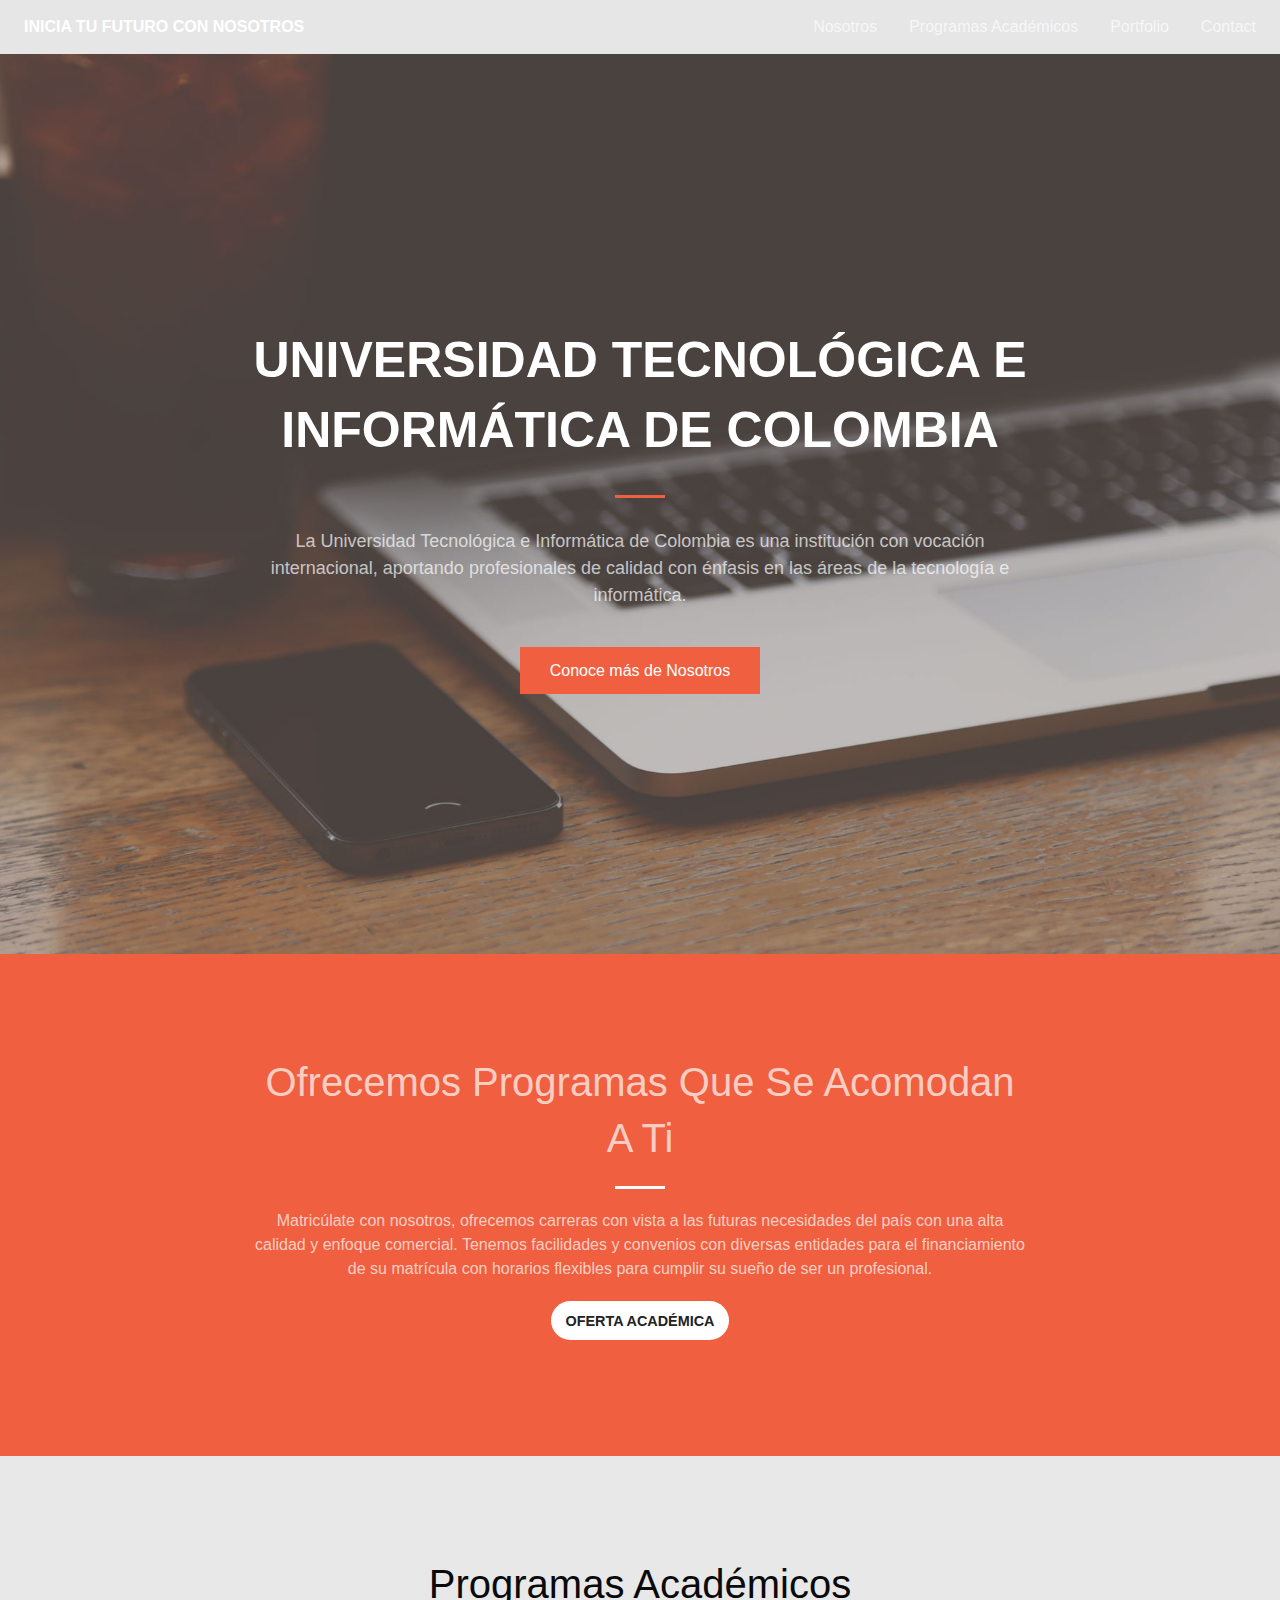
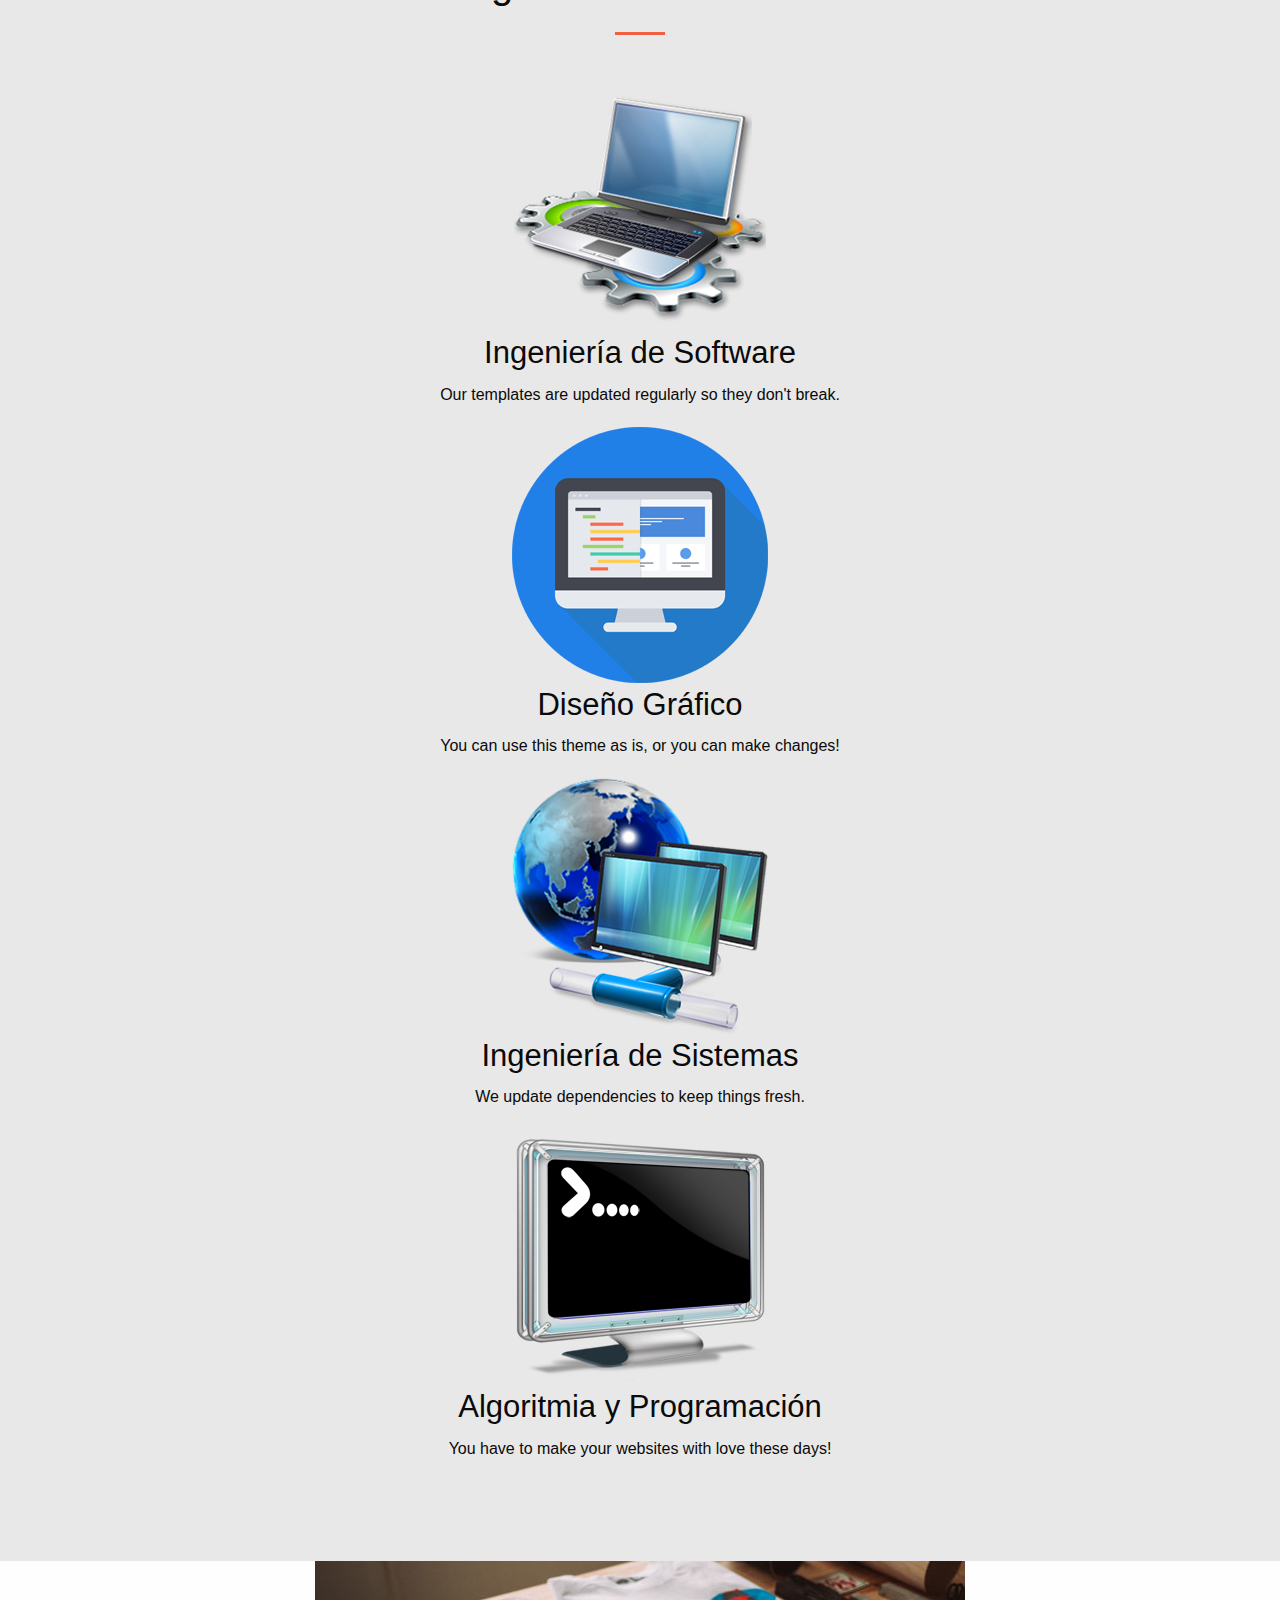
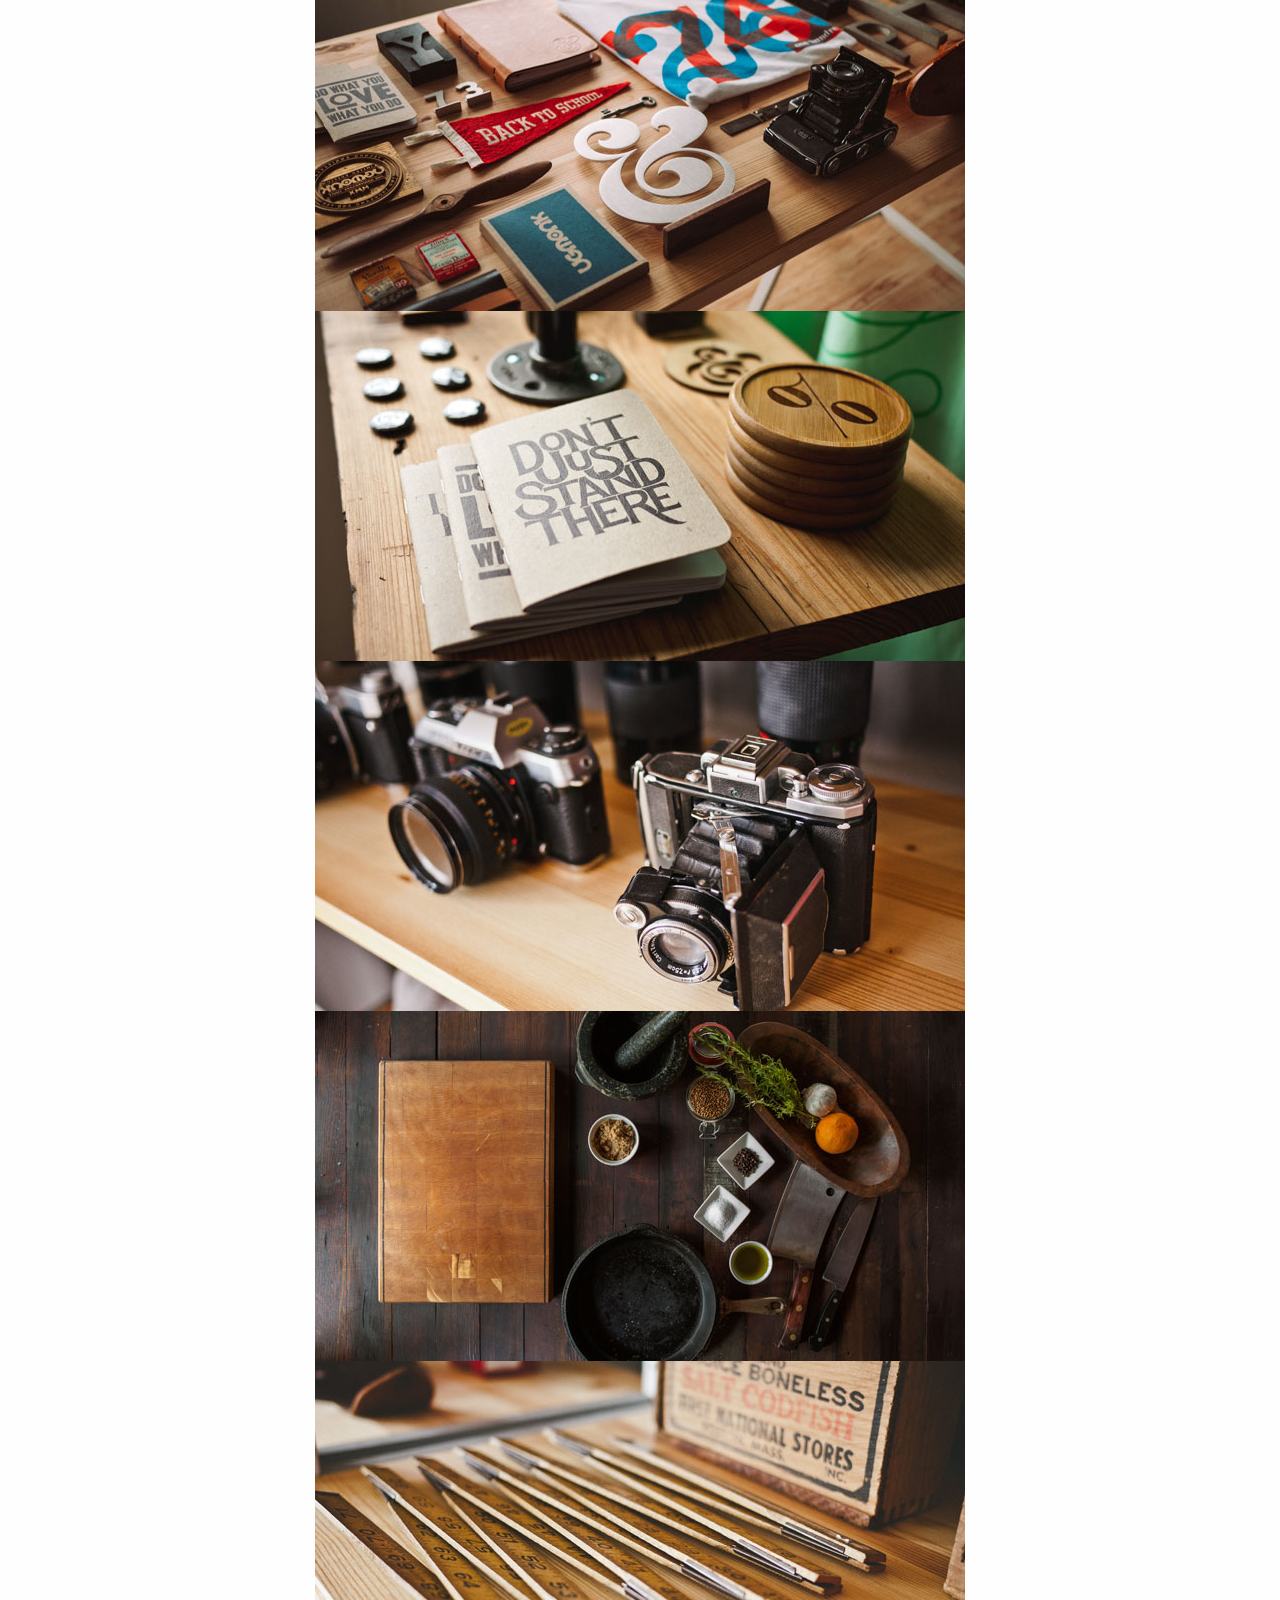
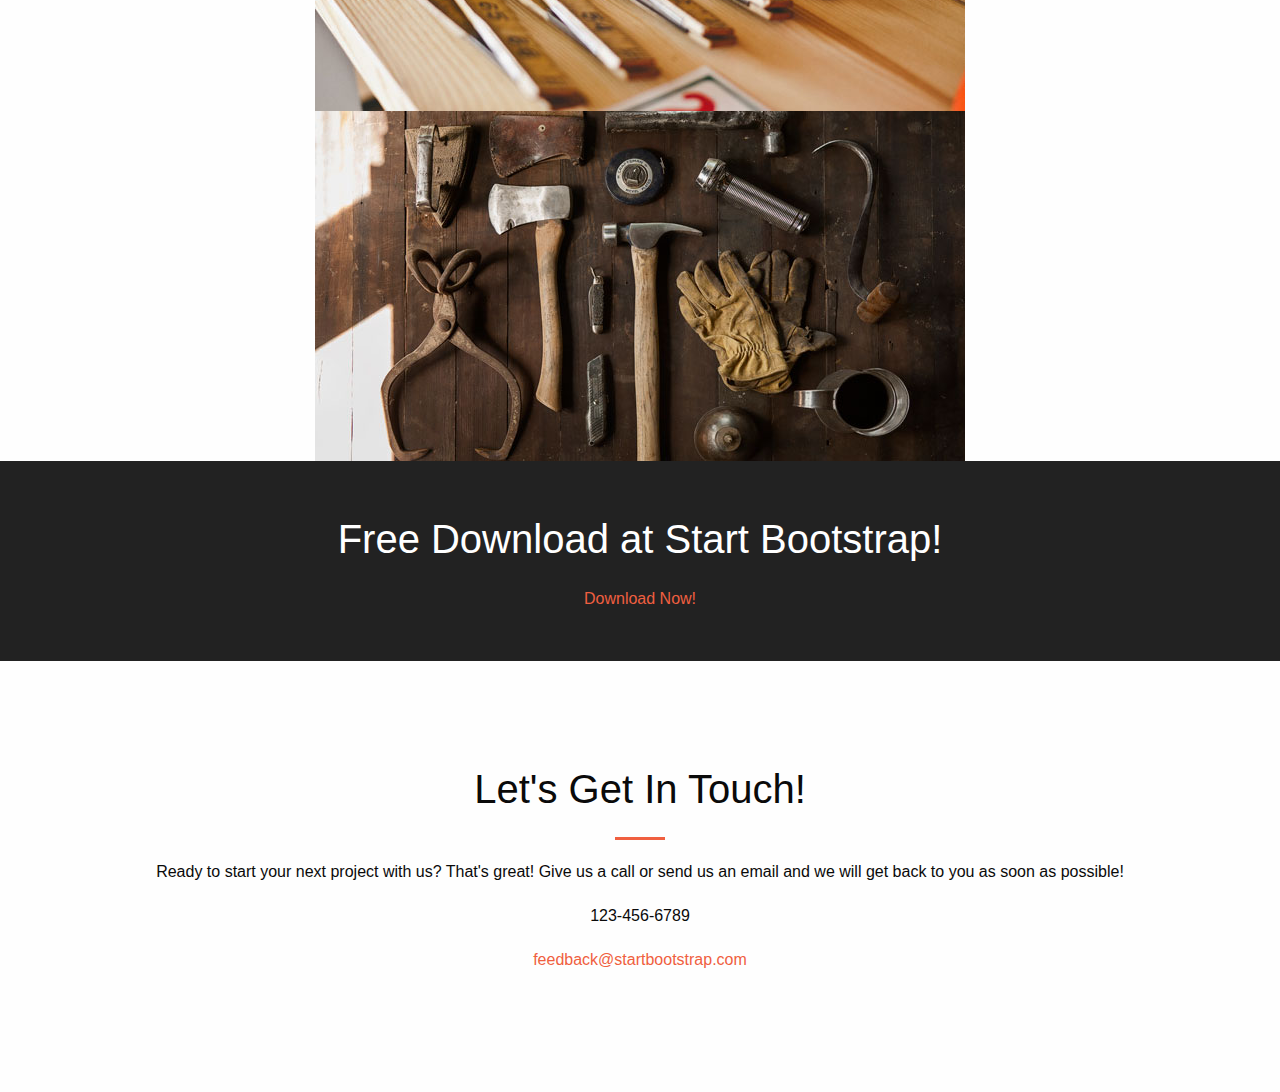
==== punto 2  Foundation/index.html @ d83a718e "punto 2 foundation" ====
<!doctype html>
<html class="no-js" lang="en">

<head>

    <meta charset="utf-8">
    <meta http-equiv="X-UA-Compatible" content="IE=edge">
    <meta name="viewport" content="width=device-width, initial-scale=1">

    <title>Universidad Tecnológica e Informática de Colombia</title>

    <!-- Foundation -->
    <link rel="stylesheet" href="css/foundation.css" />
    <!-- css personal -->
    <link href="css/estilo.css" rel="stylesheet">


</head>

<body id="page-top">

    <div class="nav " data-sticky-container>
        <div class="title-bar" data-responsive-toggle="example-menu" data-sticky data-options="marginTop:0;" style="width:100%">
          <button class="menu-icon" type="button" data-toggle></button>
          <div class="title-bar-title">Menu</div>
        </div>

        <div class="top-bar" id="example-menu" data-sticky data-options="marginTop:0;" style="width:100%">
            <div class="top-bar-left">
                <ul class="dropdown menu" data-dropdown-menu>
                    <li class="menu-text">INICIA TU FUTURO CON NOSOTROS</li>
                </ul>
            </div>
            <div class="top-bar-right">
                <ul class="dropdown menu" data-dropdown-menu>
                    <li>
                        <a class="page-scroll" href="#about">Nosotros</a>
                    </li>
                    <li>
                        <a class="page-scroll" href="#services">Programas Académicos</a>
                    </li>
                    <li>
                        <a class="page-scroll" href="#portfolio">Portfolio</a>
                    </li>
                    <li>
                        <a class="page-scroll" href="#contact">Contact</a>
                    </li>
                </ul>
            </div>
        </div>
    </div> 

    <header>
        <div class="header-content">
            <div class="header-content-inner">
                <h1 id="homeHeading">Universidad Tecnológica e Informática de Colombia</h1>
                <hr>
                <p>La Universidad Tecnológica e Informática de Colombia es una institución con vocación internacional, aportando profesionales de calidad con énfasis en las áreas de la tecnología e informática.</p>
                <a href="#about" class="btn btn-primary btn-xl page-scroll">Conoce más de Nosotros</a>
            </div>
        </div>
    </header>

    <section class="bg-primary" id="about">
        <div class="row">
            <div class="small-12 large-8 large-offset-2 columns text-center">
                <h2 class="section-heading text-faded">Ofrecemos Programas Que Se Acomodan A Ti</h2>
                <hr class="light">
                <p class="text-faded">Matricúlate con nosotros, ofrecemos carreras con vista a las futuras necesidades del país con una alta calidad y enfoque comercial. Tenemos facilidades y convenios con diversas entidades para el financiamiento de su matrícula con horarios flexibles para cumplir su sueño de ser un profesional. </p>
                <a href="#services" class="button ">Oferta Académica</a>
            </div>
        </div>
    </section>

    <section id="services" style="background-color:#E8E8E8;">
        <div class="container">
            <div class="row">
                <div class="col-lg-12 text-center">
                    <h2 class="section-heading">Programas Académicos</h2>
                    <hr class="primary">
                </div>
            </div>
        </div>
        <div class="container">
            <div class="row">
                <div class="col-lg-3 col-md-6 text-center">
                    <div class="service-box">
                        <img src="img/programas/software.png" class="img-responsive" alt="Ingeniería de Software">
                        <h3>Ingeniería de Software</h3>
                        <p class="text-muted">Our templates are updated regularly so they don't break.</p>
                    </div>
                </div>
                <div class="col-lg-3 col-md-6 text-center">
                    <div class="service-box">
                        <img src="img/programas/diseño.png" class="img-responsive" alt="Diseño Gráfico">
                        <h3>Diseño Gráfico</h3>
                        <p class="text-muted">You can use this theme as is, or you can make changes!</p>
                    </div>
                </div>
                <div class="col-lg-3 col-md-6 text-center">
                    <div class="service-box">
                        <img src="img/programas/sistemas.png" class="img-responsive" alt="Ingenieria de Sistemas">
                        <h3>Ingeniería de Sistemas</h3>
                        <p class="text-muted">We update dependencies to keep things fresh.</p>
                    </div>
                </div>
                <div class="col-lg-3 col-md-6 text-center">
                    <div class="service-box">
                        <img src="img/programas/algoritmia.png" class="img-responsive" alt="Algoritmia y Programacion">
                        <h3>Algoritmia y Programación</h3>
                        <p class="text-muted">You have to make your websites with love these days!</p>
                    </div>
                </div>
            </div>
        </div>
    </section>

    <section class="no-padding" id="portfolio">
        <div class="container-fluid">
            <div class="row no-gutter popup-gallery">
                <div class="col-lg-4 col-sm-6">
                    <a href="img/portfolio/fullsize/1.jpg" class="portfolio-box">
                        <img src="img/portfolio/thumbnails/1.jpg" class="img-responsive" alt="">
                        <div class="portfolio-box-caption">
                            <div class="portfolio-box-caption-content">
                                <div class="project-category text-faded">
                                    Category
                                </div>
                                <div class="project-name">
                                    Project Name
                                </div>
                            </div>
                        </div>
                    </a>
                </div>
                <div class="col-lg-4 col-sm-6">
                    <a href="img/portfolio/fullsize/2.jpg" class="portfolio-box">
                        <img src="img/portfolio/thumbnails/2.jpg" class="img-responsive" alt="">
                        <div class="portfolio-box-caption">
                            <div class="portfolio-box-caption-content">
                                <div class="project-category text-faded">
                                    Category
                                </div>
                                <div class="project-name">
                                    Project Name
                                </div>
                            </div>
                        </div>
                    </a>
                </div>
                <div class="col-lg-4 col-sm-6">
                    <a href="img/portfolio/fullsize/3.jpg" class="portfolio-box">
                        <img src="img/portfolio/thumbnails/3.jpg" class="img-responsive" alt="">
                        <div class="portfolio-box-caption">
                            <div class="portfolio-box-caption-content">
                                <div class="project-category text-faded">
                                    Category
                                </div>
                                <div class="project-name">
                                    Project Name
                                </div>
                            </div>
                        </div>
                    </a>
                </div>
                <div class="col-lg-4 col-sm-6">
                    <a href="img/portfolio/fullsize/4.jpg" class="portfolio-box">
                        <img src="img/portfolio/thumbnails/4.jpg" class="img-responsive" alt="">
                        <div class="portfolio-box-caption">
                            <div class="portfolio-box-caption-content">
                                <div class="project-category text-faded">
                                    Category
                                </div>
                                <div class="project-name">
                                    Project Name
                                </div>
                            </div>
                        </div>
                    </a>
                </div>
                <div class="col-lg-4 col-sm-6">
                    <a href="img/portfolio/fullsize/5.jpg" class="portfolio-box">
                        <img src="img/portfolio/thumbnails/5.jpg" class="img-responsive" alt="">
                        <div class="portfolio-box-caption">
                            <div class="portfolio-box-caption-content">
                                <div class="project-category text-faded">
                                    Category
                                </div>
                                <div class="project-name">
                                    Project Name
                                </div>
                            </div>
                        </div>
                    </a>
                </div>
                <div class="col-lg-4 col-sm-6">
                    <a href="img/portfolio/fullsize/6.jpg" class="portfolio-box">
                        <img src="img/portfolio/thumbnails/6.jpg" class="img-responsive" alt="">
                        <div class="portfolio-box-caption">
                            <div class="portfolio-box-caption-content">
                                <div class="project-category text-faded">
                                    Category
                                </div>
                                <div class="project-name">
                                    Project Name
                                </div>
                            </div>
                        </div>
                    </a>
                </div>
            </div>
        </div>
    </section>

    <aside class="bg-dark">
        <div class="container text-center">
            <div class="call-to-action">
                <h2>Free Download at Start Bootstrap!</h2>
                <a href="http://startbootstrap.com/template-overviews/creative/" class="btn btn-default btn-xl sr-button">Download Now!</a>
            </div>
        </div>
    </aside>

    <section id="contact">
        <div class="container">
            <div class="row">
                <div class="col-lg-8 col-lg-offset-2 text-center">
                    <h2 class="section-heading">Let's Get In Touch!</h2>
                    <hr class="primary">
                    <p>Ready to start your next project with us? That's great! Give us a call or send us an email and we will get back to you as soon as possible!</p>
                </div>
                <div class="col-lg-4 col-lg-offset-2 text-center">
                    <i class="fa fa-phone fa-3x sr-contact"></i>
                    <p>123-456-6789</p>
                </div>
                <div class="col-lg-4 text-center">
                    <i class="fa fa-envelope-o fa-3x sr-contact"></i>
                    <p><a href="mailto:your-email@your-domain.com">feedback@startbootstrap.com</a></p>
                </div>
            </div>
        </div>
    </section>

    <script src="js/vendor/jquery.js"></script>
    <script src="js/vendor/what-input.js"></script>
    <script src="js/vendor/foundation.js"></script>
    <script src="js/app.js"></script>  

</body>

</html>
---- punto 2  Foundation/css/estilo.css ----
html,
body {
  height: 100%;
  width: 100%;
}
body {
  font-family: 'Merriweather', 'Helvetica Neue', Arial, sans-serif;
}
hr {
  border-color: #F05F40;
  border-width: 3px;
  max-width: 50px;
}
hr.light {
  border-color: white;
}
a {
  -webkit-transition: all 0.35s;
  -moz-transition: all 0.35s;
  transition: all 0.35s;
  color: #F05F40;
}
a:hover,
a:focus {
  color: #eb3812;
}
h1,
h2,
h3,
h4,
h5,
h6 {
  font-family: 'Open Sans', 'Helvetica Neue', Arial, sans-serif;
}
p {
  font-size: 16px;
  line-height: 1.5;
  margin-bottom: 20px;
}
.bg-primary {
  background-color: #F05F40;
}
.bg-dark {
  background-color: #222222;
  color: white;
}
.text-faded {
  color: rgba(255, 255, 255, 0.7);
}
section {
  padding: 100px 0;
}
aside {
  padding: 50px 0;
}
.no-padding {
  padding: 0;
}

header {
  position: relative;
  width: 100%;
  min-height: auto;
  -webkit-background-size: cover;
  -moz-background-size: cover;
  background-size: cover;
  -o-background-size: cover;
  background-position: center;
  background-image: url('../img/header.jpg');
  text-align: center;
  color: white;
}
header .header-content {
  position: relative;
  text-align: center;
  padding: 100px 15px 100px;
  width: 100%;
}
header .header-content .header-content-inner h1 {
  font-weight: 700;
  text-transform: uppercase;
  margin-top: 0;
  margin-bottom: 0;
  font-size: 30px;
}
header .header-content .header-content-inner hr {
  margin: 30px auto;
}
header .header-content .header-content-inner p {
  font-weight: 300;
  color: rgba(255, 255, 255, 0.7);
  font-size: 16px;
  margin-bottom: 50px;
}
@media (min-width: 425px) {
  .menu> li > a,
  .menu> li > a:focus{
    color: rgba(255, 255, 255, 0.7);
  }
  .menu> li {
    color: white;
  }
}
@media (min-width: 768px) {
  .menu> li > a,
  .menu> li > a:focus{
    color: rgba(255, 255, 255, 0.7);
  }
  .menu> li {
    color: white;
  }
  header {
    min-height: 100%;
  }
  header .header-content {
    position: absolute;
    top: 50%;
    -webkit-transform: translateY(-50%);
    -ms-transform: translateY(-50%);
    transform: translateY(-50%);
    padding: 0 50px;
  }
  header .header-content .header-content-inner {
    max-width: 1000px;
    margin-left: auto;
    margin-right: auto;
  }
  header .header-content .header-content-inner h1 {
    font-size: 50px;
  }
  header .header-content .header-content-inner p {
    font-size: 18px;
    max-width: 80%;
    margin-left: auto;
    margin-right: auto;
  }
}
.section-heading {
  margin-top: 0;
}
.service-box {
  max-width: 400px;
  margin: 50px auto 0;
}
@media (min-width: 992px) {
  .service-box {
    margin: 20px auto 0;
  }
}
.service-box p {
  margin-bottom: 0;
}
.portfolio-box {
  position: relative;
  display: block;
  max-width: 650px;
  margin: 0 auto;
}
.portfolio-box .portfolio-box-caption {
  color: white;
  opacity: 0;
  display: block;
  background: rgba(240, 95, 64, 0.9);
  position: absolute;
  bottom: 0;
  text-align: center;
  width: 100%;
  height: 100%;
  -webkit-transition: all 0.35s;
  -moz-transition: all 0.35s;
  transition: all 0.35s;
}
.portfolio-box .portfolio-box-caption .portfolio-box-caption-content {
  width: 100%;
  text-align: center;
  position: absolute;
  top: 50%;
  transform: translateY(-50%);
}
.portfolio-box .portfolio-box-caption .portfolio-box-caption-content .project-category,
.portfolio-box .portfolio-box-caption .portfolio-box-caption-content .project-name {
  font-family: 'Open Sans', 'Helvetica Neue', Arial, sans-serif;
  padding: 0 15px;
}
.portfolio-box .portfolio-box-caption .portfolio-box-caption-content .project-category {
  text-transform: uppercase;
  font-weight: 600;
  font-size: 14px;
}
.portfolio-box .portfolio-box-caption .portfolio-box-caption-content .project-name {
  font-size: 18px;
}
.portfolio-box:hover .portfolio-box-caption {
  opacity: 1;
}
.portfolio-box:focus {
  outline: none;
}
@media (min-width: 768px) {
  .portfolio-box .portfolio-box-caption .portfolio-box-caption-content .project-category {
    font-size: 16px;
  }
  .portfolio-box .portfolio-box-caption .portfolio-box-caption-content .project-name {
    font-size: 22px;
  }
}
.call-to-action h2 {
  margin: 0 auto 20px;
}
.text-primary {
  color: #F05F40;
}
.no-gutter > [class*='col-'] {
  padding-right: 0;
  padding-left: 0;
}
.button {
  color: #222222;
  background-color: white;
  border-color: white;
  -webkit-transition: all 0.35s;
  -moz-transition: all 0.35s;
  transition: all 0.35s;
}
.button:hover,
.button:focus,
.button.focus,
.button:active,
.button.active{
  color: #222222;
  background-color: #f2f2f2;
  border-color: #ededed;
}


.btn-default .badge {
  color: white;
  background-color: #222222;
}
.btn-primary {
  color: white;
  background-color: #F05F40;
  border-color: #F05F40;
  -webkit-transition: all 0.35s;
  -moz-transition: all 0.35s;
  transition: all 0.35s;
}
.btn-primary:hover,
.btn-primary:focus,
.btn-primary.focus,
.btn-primary:active,
.btn-primary.active,
.open > .dropdown-toggle.btn-primary {
  color: white;
  background-color: #ee4b28;
  border-color: #ed431f;
}
.button {
  font-family: 'Open Sans', 'Helvetica Neue', Arial, sans-serif;
  border: none;
  border-radius: 300px;
  font-weight: 700;
  text-transform: uppercase;
}

.btn-primary:active,
.btn-primary.active,
.open > .dropdown-toggle.btn-primary {
  background-image: none;
}
.btn-primary.disabled,
.btn-primary[disabled],
fieldset[disabled] .btn-primary,
.btn-primary.disabled:hover,
.btn-primary[disabled]:hover,
fieldset[disabled] .btn-primary:hover,
.btn-primary.disabled:focus,
.btn-primary[disabled]:focus,
fieldset[disabled] .btn-primary:focus,
.btn-primary.disabled.focus,
.btn-primary[disabled].focus,
fieldset[disabled] .btn-primary.focus,
.btn-primary.disabled:active,
.btn-primary[disabled]:active,
fieldset[disabled] .btn-primary:active,
.btn-primary.disabled.active,
.btn-primary[disabled].active,
fieldset[disabled] .btn-primary.active {
  background-color: #F05F40;
  border-color: #F05F40;
}
.btn-primary .badge {
  color: #F05F40;
  background-color: white;
}

.btn-xl {
  padding: 15px 30px;
}
::-moz-selection {
  color: white;
  text-shadow: none;
  background: #222222;
}
::selection {
  color: white;
  text-shadow: none;
  background: #222222;
}
img::selection {
  color: white;
  background: transparent;
}
img::-moz-selection {
  color: white;
  background: transparent;
}
body {
  webkit-tap-highlight-color: #222222;
}
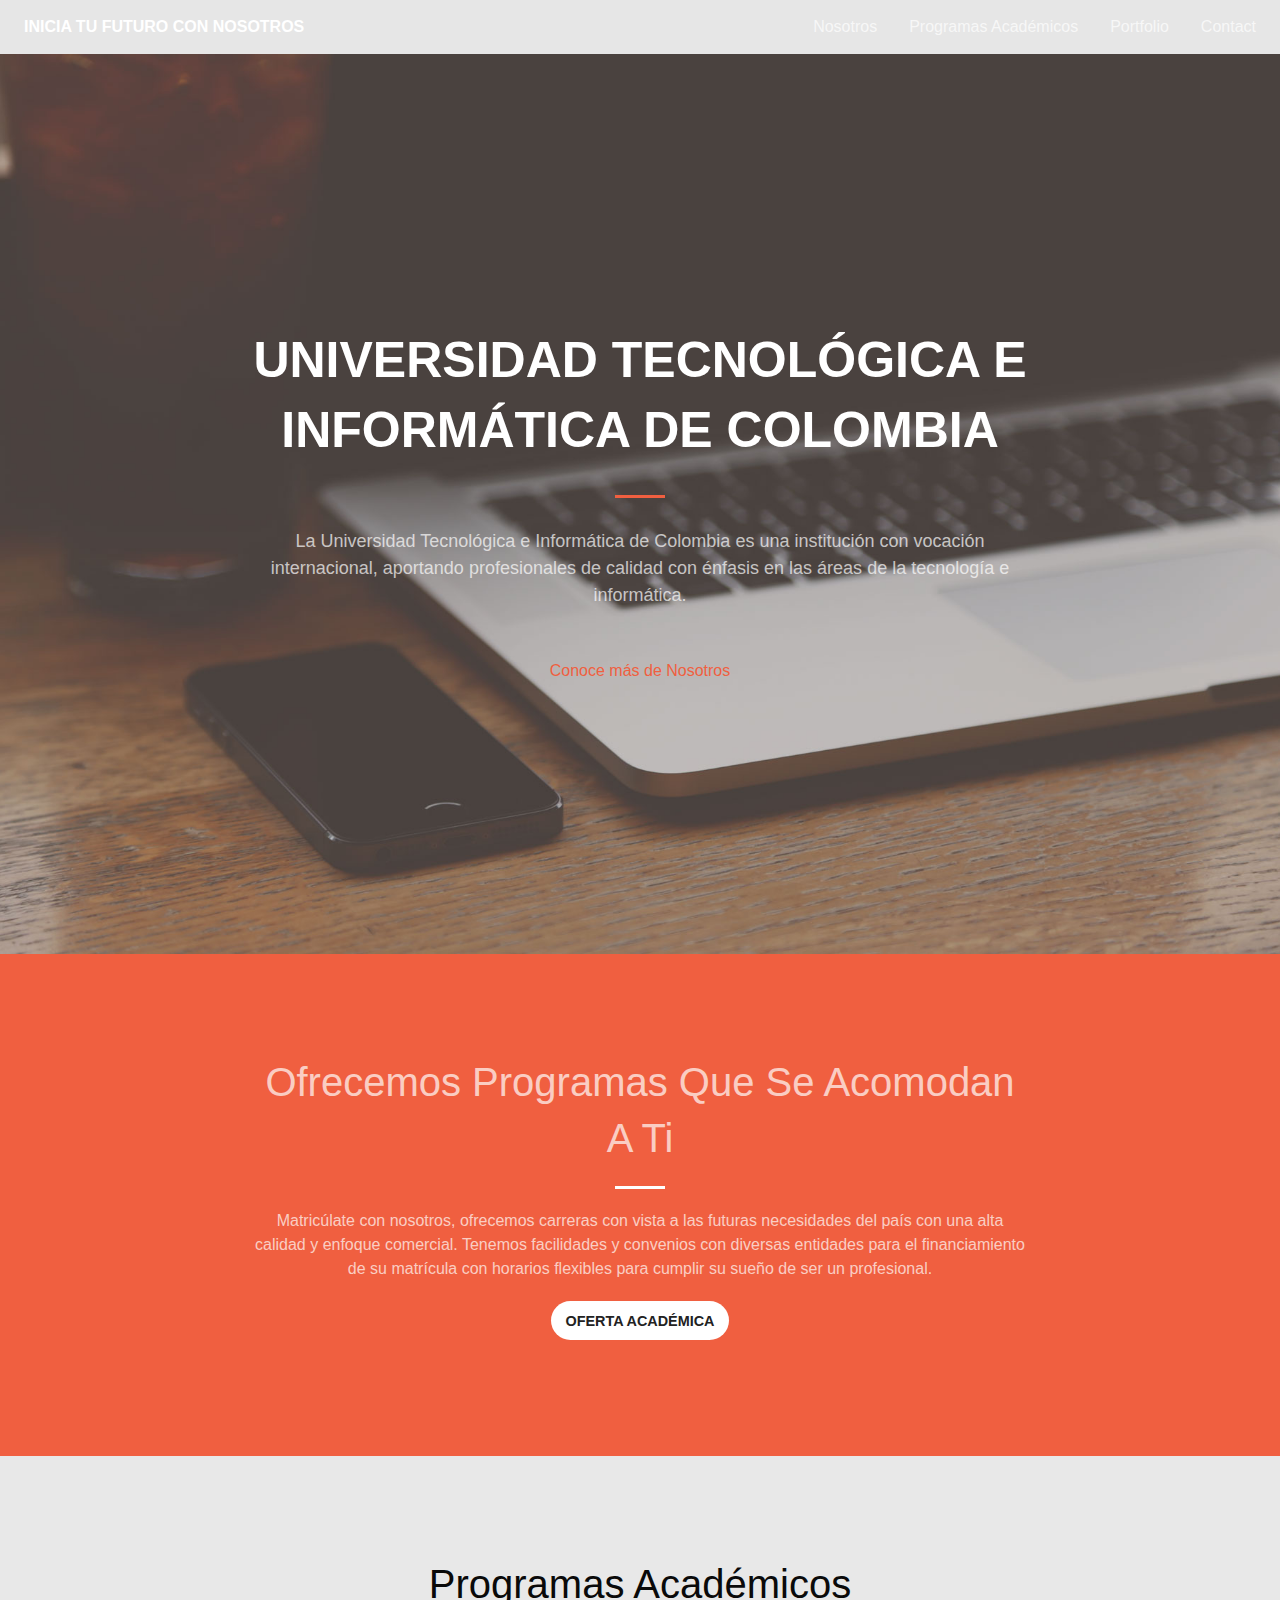
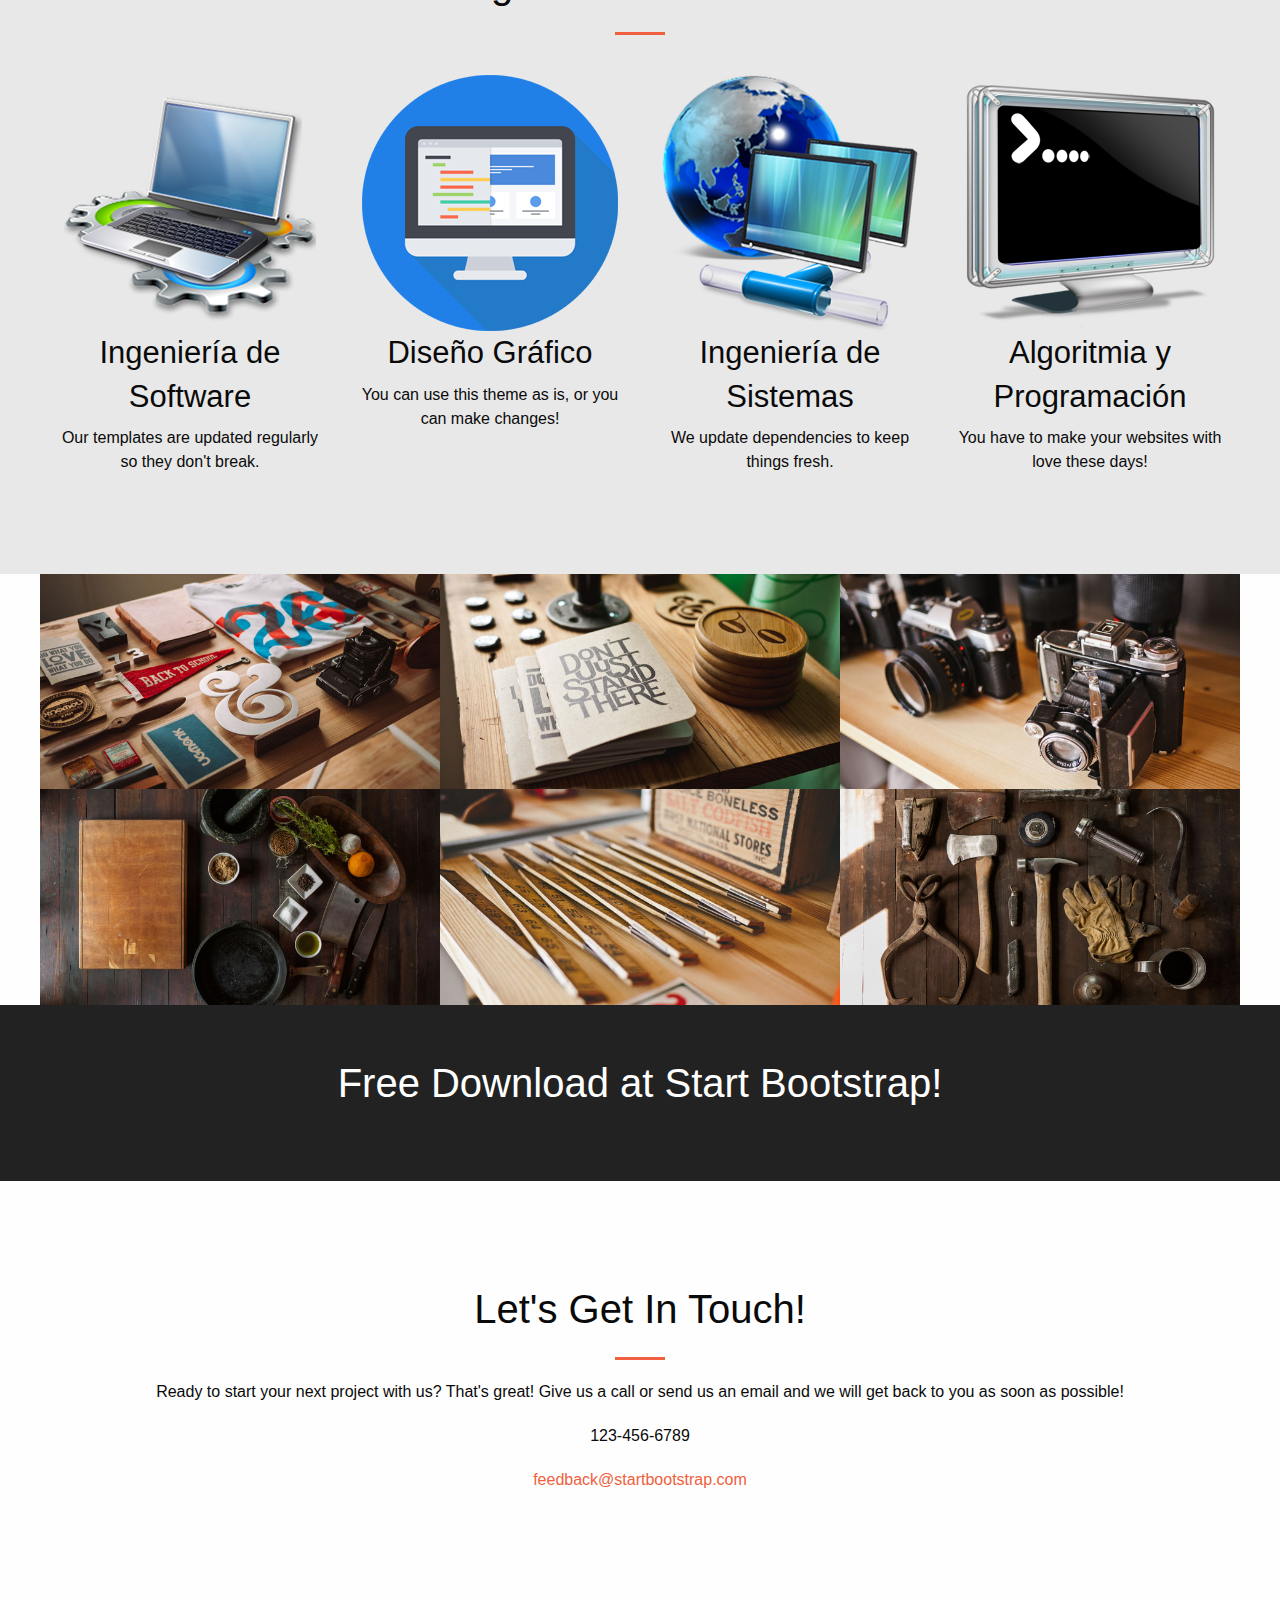
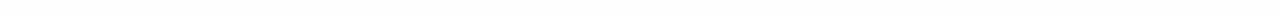
==== commit 27f24b2b: "arreglos" ====
--- a/punto 2  Foundation/index.html
+++ b/punto 2  Foundation/index.html
@@ -73,38 +73,35 @@
     </section>
 
     <section id="services" style="background-color:#E8E8E8;">
-        <div class="container">
             <div class="row">
-                <div class="col-lg-12 text-center">
+                <div class="large-12 text-center">
                     <h2 class="section-heading">Programas Académicos</h2>
                     <hr class="primary">
                 </div>
             </div>
-        </div>
-        <div class="container">
             <div class="row">
-                <div class="col-lg-3 col-md-6 text-center">
+                <div class="large-3 medium-6 columns text-center">
                     <div class="service-box">
                         <img src="img/programas/software.png" class="img-responsive" alt="Ingeniería de Software">
                         <h3>Ingeniería de Software</h3>
                         <p class="text-muted">Our templates are updated regularly so they don't break.</p>
                     </div>
                 </div>
-                <div class="col-lg-3 col-md-6 text-center">
+                <div class="large-3 medium-6 columns text-center">
                     <div class="service-box">
                         <img src="img/programas/diseño.png" class="img-responsive" alt="Diseño Gráfico">
                         <h3>Diseño Gráfico</h3>
                         <p class="text-muted">You can use this theme as is, or you can make changes!</p>
                     </div>
                 </div>
-                <div class="col-lg-3 col-md-6 text-center">
+                <div class="large-3 medium-6 columns text-center">
                     <div class="service-box">
                         <img src="img/programas/sistemas.png" class="img-responsive" alt="Ingenieria de Sistemas">
                         <h3>Ingeniería de Sistemas</h3>
                         <p class="text-muted">We update dependencies to keep things fresh.</p>
                     </div>
                 </div>
-                <div class="col-lg-3 col-md-6 text-center">
+                <div class="large-3 medium-6 columns text-center">
                     <div class="service-box">
                         <img src="img/programas/algoritmia.png" class="img-responsive" alt="Algoritmia y Programacion">
                         <h3>Algoritmia y Programación</h3>
@@ -112,13 +109,11 @@
                     </div>
                 </div>
             </div>
-        </div>
     </section>
 
     <section class="no-padding" id="portfolio">
-        <div class="container-fluid">
-            <div class="row no-gutter popup-gallery">
-                <div class="col-lg-4 col-sm-6">
+            <div class="row ">
+                <div class="large-4 small-6 columns no-padding">
                     <a href="img/portfolio/fullsize/1.jpg" class="portfolio-box">
                         <img src="img/portfolio/thumbnails/1.jpg" class="img-responsive" alt="">
                         <div class="portfolio-box-caption">
@@ -133,7 +128,7 @@
                         </div>
                     </a>
                 </div>
-                <div class="col-lg-4 col-sm-6">
+                <div class="large-4 small-6 columns no-padding">
                     <a href="img/portfolio/fullsize/2.jpg" class="portfolio-box">
                         <img src="img/portfolio/thumbnails/2.jpg" class="img-responsive" alt="">
                         <div class="portfolio-box-caption">
@@ -148,7 +143,7 @@
                         </div>
                     </a>
                 </div>
-                <div class="col-lg-4 col-sm-6">
+                <div class="large-4 small-6 columns no-padding">
                     <a href="img/portfolio/fullsize/3.jpg" class="portfolio-box">
                         <img src="img/portfolio/thumbnails/3.jpg" class="img-responsive" alt="">
                         <div class="portfolio-box-caption">
@@ -163,7 +158,7 @@
                         </div>
                     </a>
                 </div>
-                <div class="col-lg-4 col-sm-6">
+                <div class="large-4 small-6 columns no-padding">
                     <a href="img/portfolio/fullsize/4.jpg" class="portfolio-box">
                         <img src="img/portfolio/thumbnails/4.jpg" class="img-responsive" alt="">
                         <div class="portfolio-box-caption">
@@ -178,7 +173,7 @@
                         </div>
                     </a>
                 </div>
-                <div class="col-lg-4 col-sm-6">
+                <div class="large-4 small-6 columns no-padding">
                     <a href="img/portfolio/fullsize/5.jpg" class="portfolio-box">
                         <img src="img/portfolio/thumbnails/5.jpg" class="img-responsive" alt="">
                         <div class="portfolio-box-caption">
@@ -193,7 +188,7 @@
                         </div>
                     </a>
                 </div>
-                <div class="col-lg-4 col-sm-6">
+                <div class="large-4 small-6 columns no-padding">
                     <a href="img/portfolio/fullsize/6.jpg" class="portfolio-box">
                         <img src="img/portfolio/thumbnails/6.jpg" class="img-responsive" alt="">
                         <div class="portfolio-box-caption">
@@ -209,14 +204,12 @@
                     </a>
                 </div>
             </div>
-        </div>
     </section>
 
     <aside class="bg-dark">
         <div class="container text-center">
             <div class="call-to-action">
                 <h2>Free Download at Start Bootstrap!</h2>
-                <a href="http://startbootstrap.com/template-overviews/creative/" class="btn btn-default btn-xl sr-button">Download Now!</a>
             </div>
         </div>
     </aside>
--- a/punto 2  Foundation/css/estilo.css
+++ b/punto 2  Foundation/css/estilo.css
@@ -57,7 +57,9 @@
 .no-padding {
   padding: 0;
 }
-
+.no-margin{
+  margin: 0;
+}
 header {
   position: relative;
   width: 100%;
@@ -233,29 +235,6 @@
   border-color: #ededed;
 }
 
-
-.btn-default .badge {
-  color: white;
-  background-color: #222222;
-}
-.btn-primary {
-  color: white;
-  background-color: #F05F40;
-  border-color: #F05F40;
-  -webkit-transition: all 0.35s;
-  -moz-transition: all 0.35s;
-  transition: all 0.35s;
-}
-.btn-primary:hover,
-.btn-primary:focus,
-.btn-primary.focus,
-.btn-primary:active,
-.btn-primary.active,
-.open > .dropdown-toggle.btn-primary {
-  color: white;
-  background-color: #ee4b28;
-  border-color: #ed431f;
-}
 .button {
   font-family: 'Open Sans', 'Helvetica Neue', Arial, sans-serif;
   border: none;
@@ -264,39 +243,7 @@
   text-transform: uppercase;
 }
 
-.btn-primary:active,
-.btn-primary.active,
-.open > .dropdown-toggle.btn-primary {
-  background-image: none;
-}
-.btn-primary.disabled,
-.btn-primary[disabled],
-fieldset[disabled] .btn-primary,
-.btn-primary.disabled:hover,
-.btn-primary[disabled]:hover,
-fieldset[disabled] .btn-primary:hover,
-.btn-primary.disabled:focus,
-.btn-primary[disabled]:focus,
-fieldset[disabled] .btn-primary:focus,
-.btn-primary.disabled.focus,
-.btn-primary[disabled].focus,
-fieldset[disabled] .btn-primary.focus,
-.btn-primary.disabled:active,
-.btn-primary[disabled]:active,
-fieldset[disabled] .btn-primary:active,
-.btn-primary.disabled.active,
-.btn-primary[disabled].active,
-fieldset[disabled] .btn-primary.active {
-  background-color: #F05F40;
-  border-color: #F05F40;
-}
-.btn-primary .badge {
-  color: #F05F40;
-  background-color: white;
-}
-
-.btn-xl {
-  padding: 15px 30px;
+
 }
 ::-moz-selection {
   color: white;
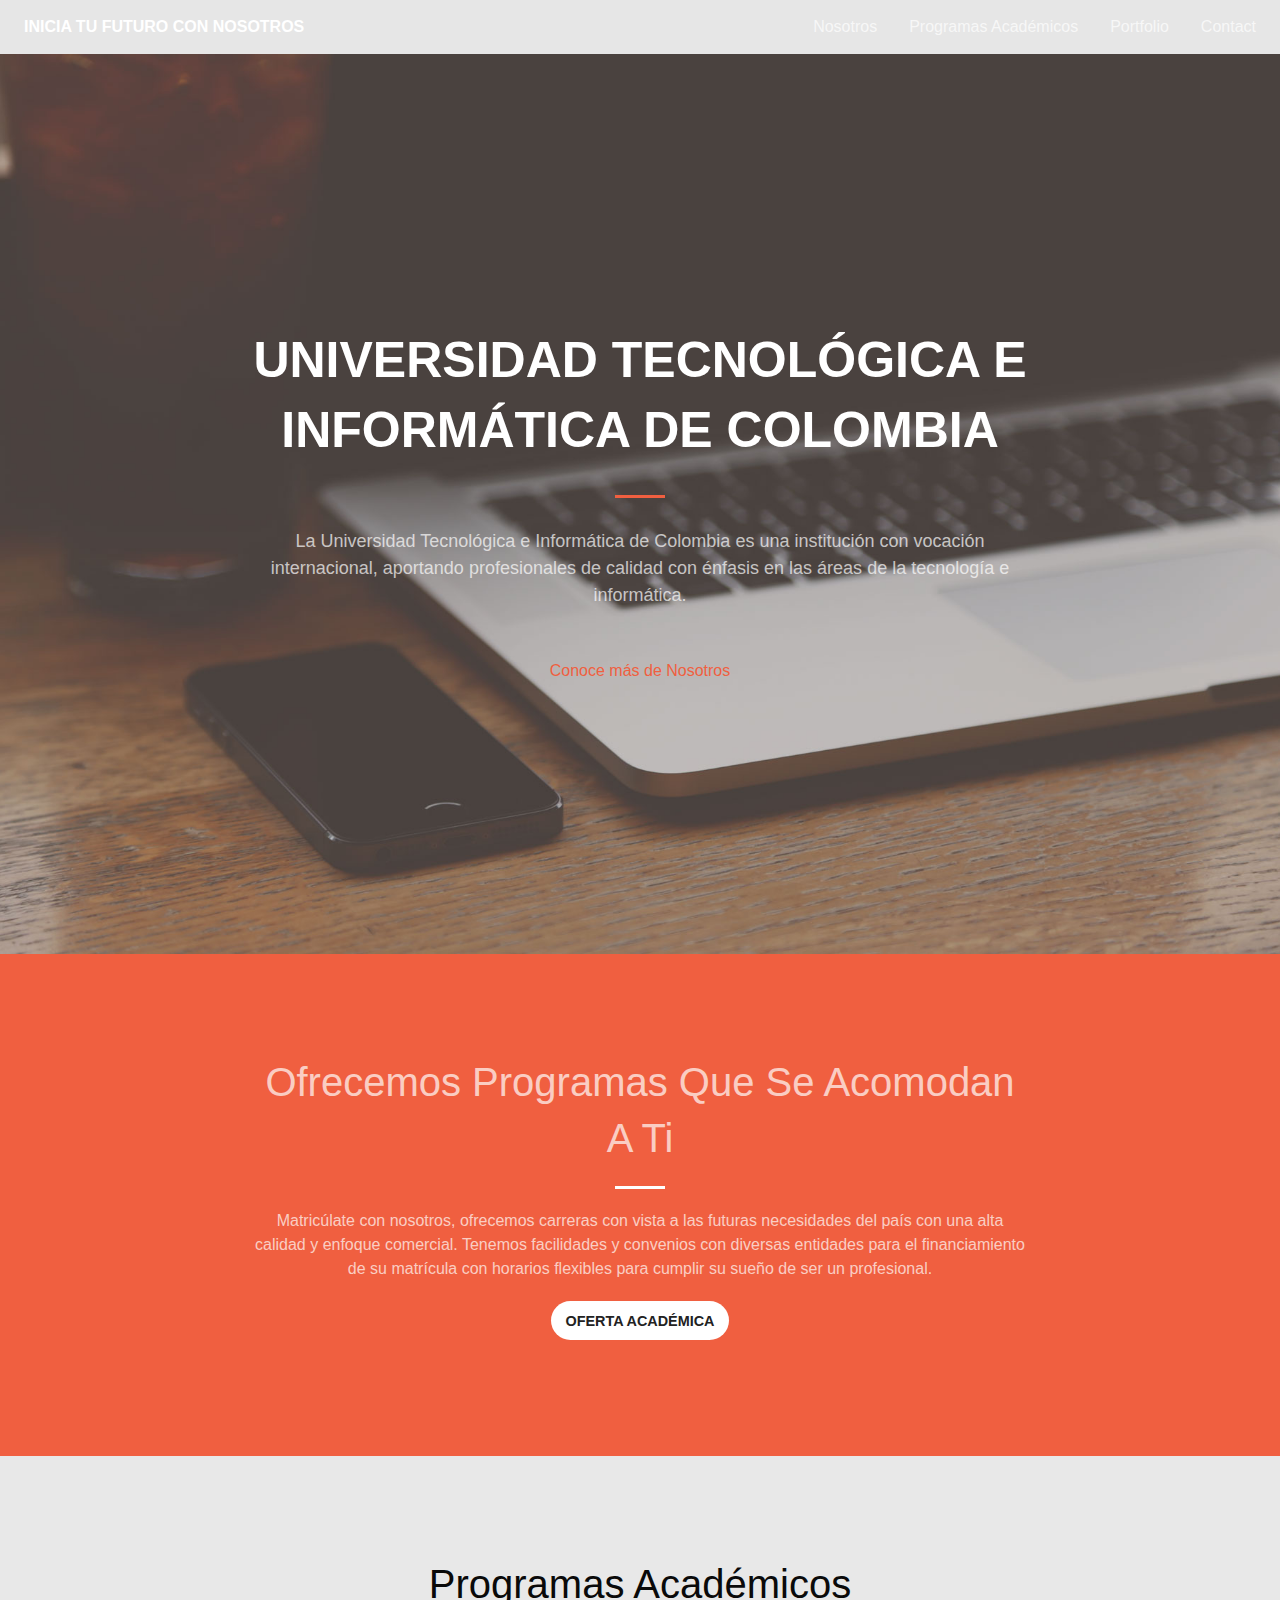
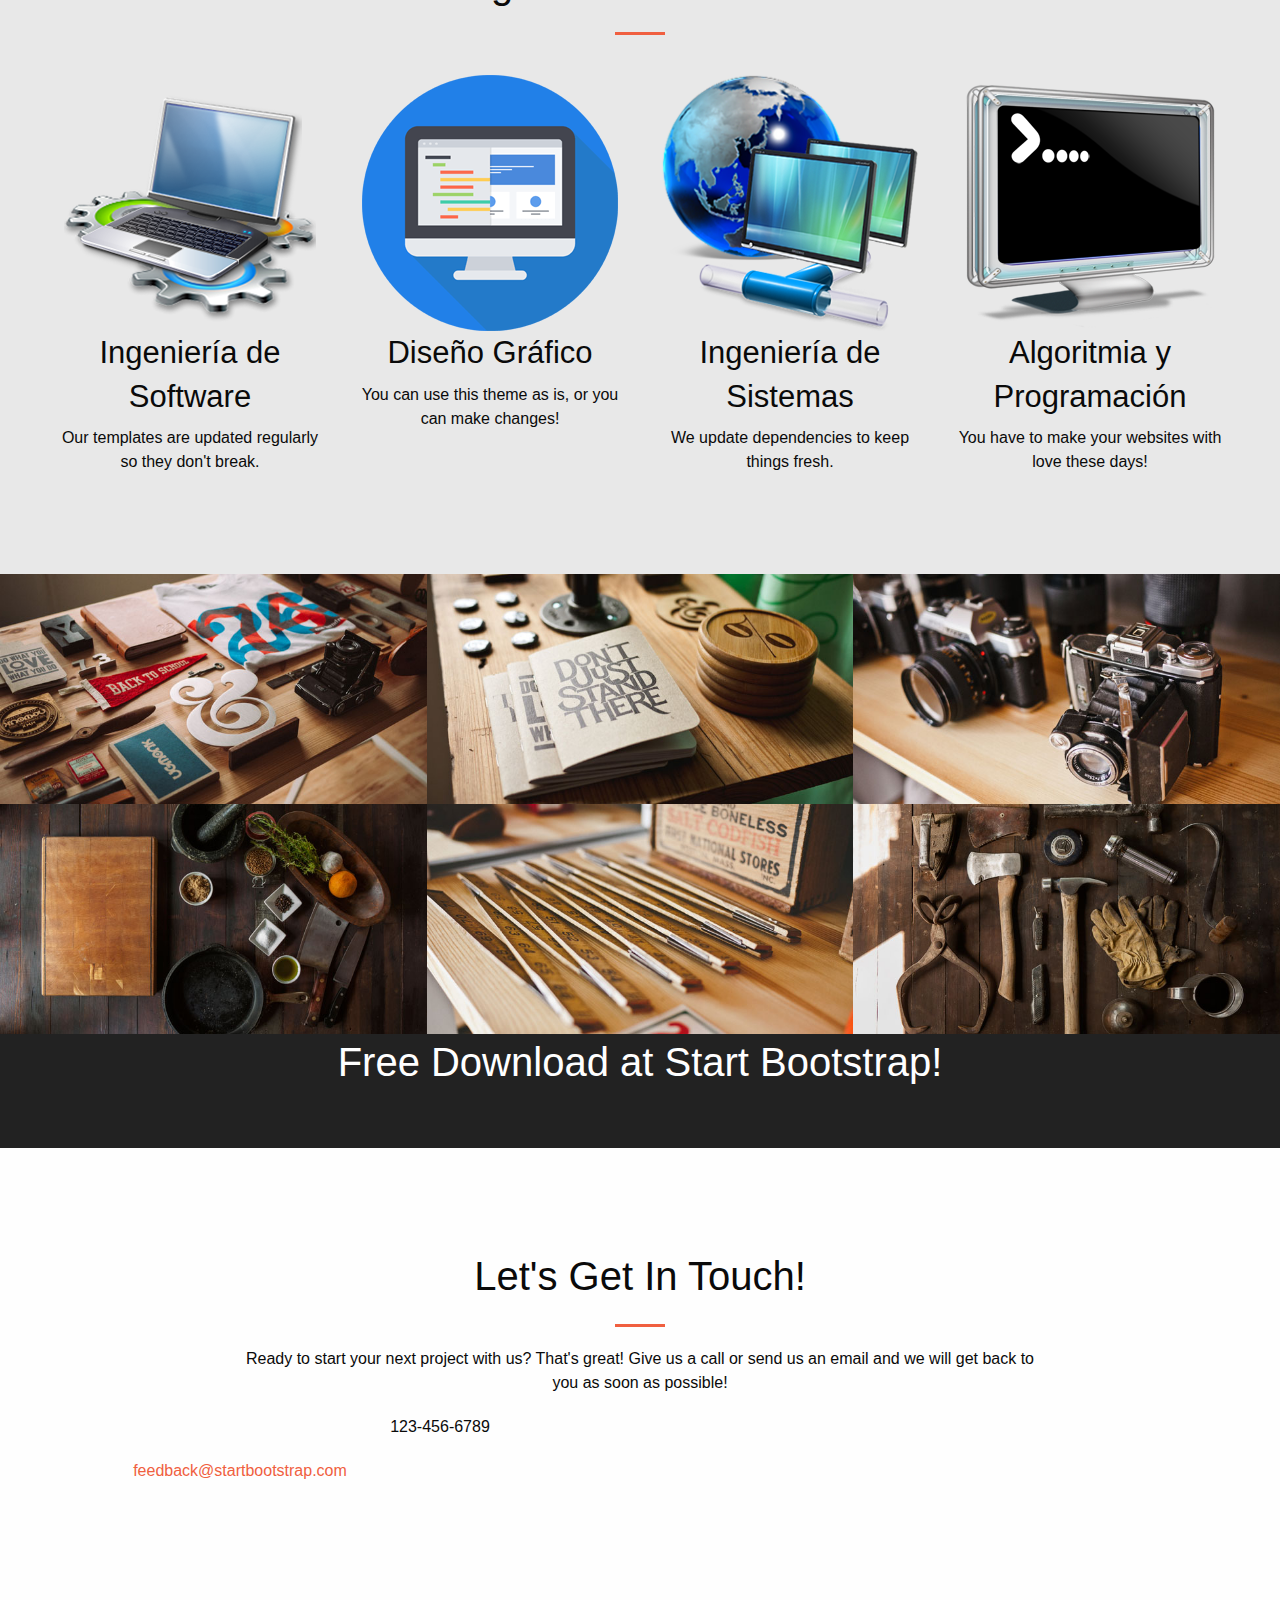
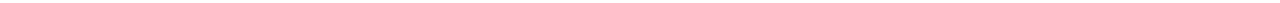
==== commit afdb0cff: "ahora mejor" ====
--- a/punto 2  Foundation/index.html
+++ b/punto 2  Foundation/index.html
@@ -112,7 +112,6 @@
     </section>
 
     <section class="no-padding" id="portfolio">
-            <div class="row ">
                 <div class="large-4 small-6 columns no-padding">
                     <a href="img/portfolio/fullsize/1.jpg" class="portfolio-box">
                         <img src="img/portfolio/thumbnails/1.jpg" class="img-responsive" alt="">
@@ -203,35 +202,31 @@
                         </div>
                     </a>
                 </div>
-            </div>
     </section>
 
     <aside class="bg-dark">
-        <div class="container text-center">
-            <div class="call-to-action">
+        <div class=" text-center">
+            <div class="row">
                 <h2>Free Download at Start Bootstrap!</h2>
             </div>
         </div>
     </aside>
 
     <section id="contact">
-        <div class="container">
-            <div class="row">
-                <div class="col-lg-8 col-lg-offset-2 text-center">
+            <div class="row">
+                <div class="large-8 large-offset-2 text-center">
                     <h2 class="section-heading">Let's Get In Touch!</h2>
                     <hr class="primary">
                     <p>Ready to start your next project with us? That's great! Give us a call or send us an email and we will get back to you as soon as possible!</p>
                 </div>
-                <div class="col-lg-4 col-lg-offset-2 text-center">
+                <div class="large-4 large-offset-2 text-center">
                     <i class="fa fa-phone fa-3x sr-contact"></i>
                     <p>123-456-6789</p>
                 </div>
-                <div class="col-lg-4 text-center">
-                    <i class="fa fa-envelope-o fa-3x sr-contact"></i>
+                <div class="large-4 text-center">
                     <p><a href="mailto:your-email@your-domain.com">feedback@startbootstrap.com</a></p>
                 </div>
             </div>
-        </div>
     </section>
 
     <script src="js/vendor/jquery.js"></script>
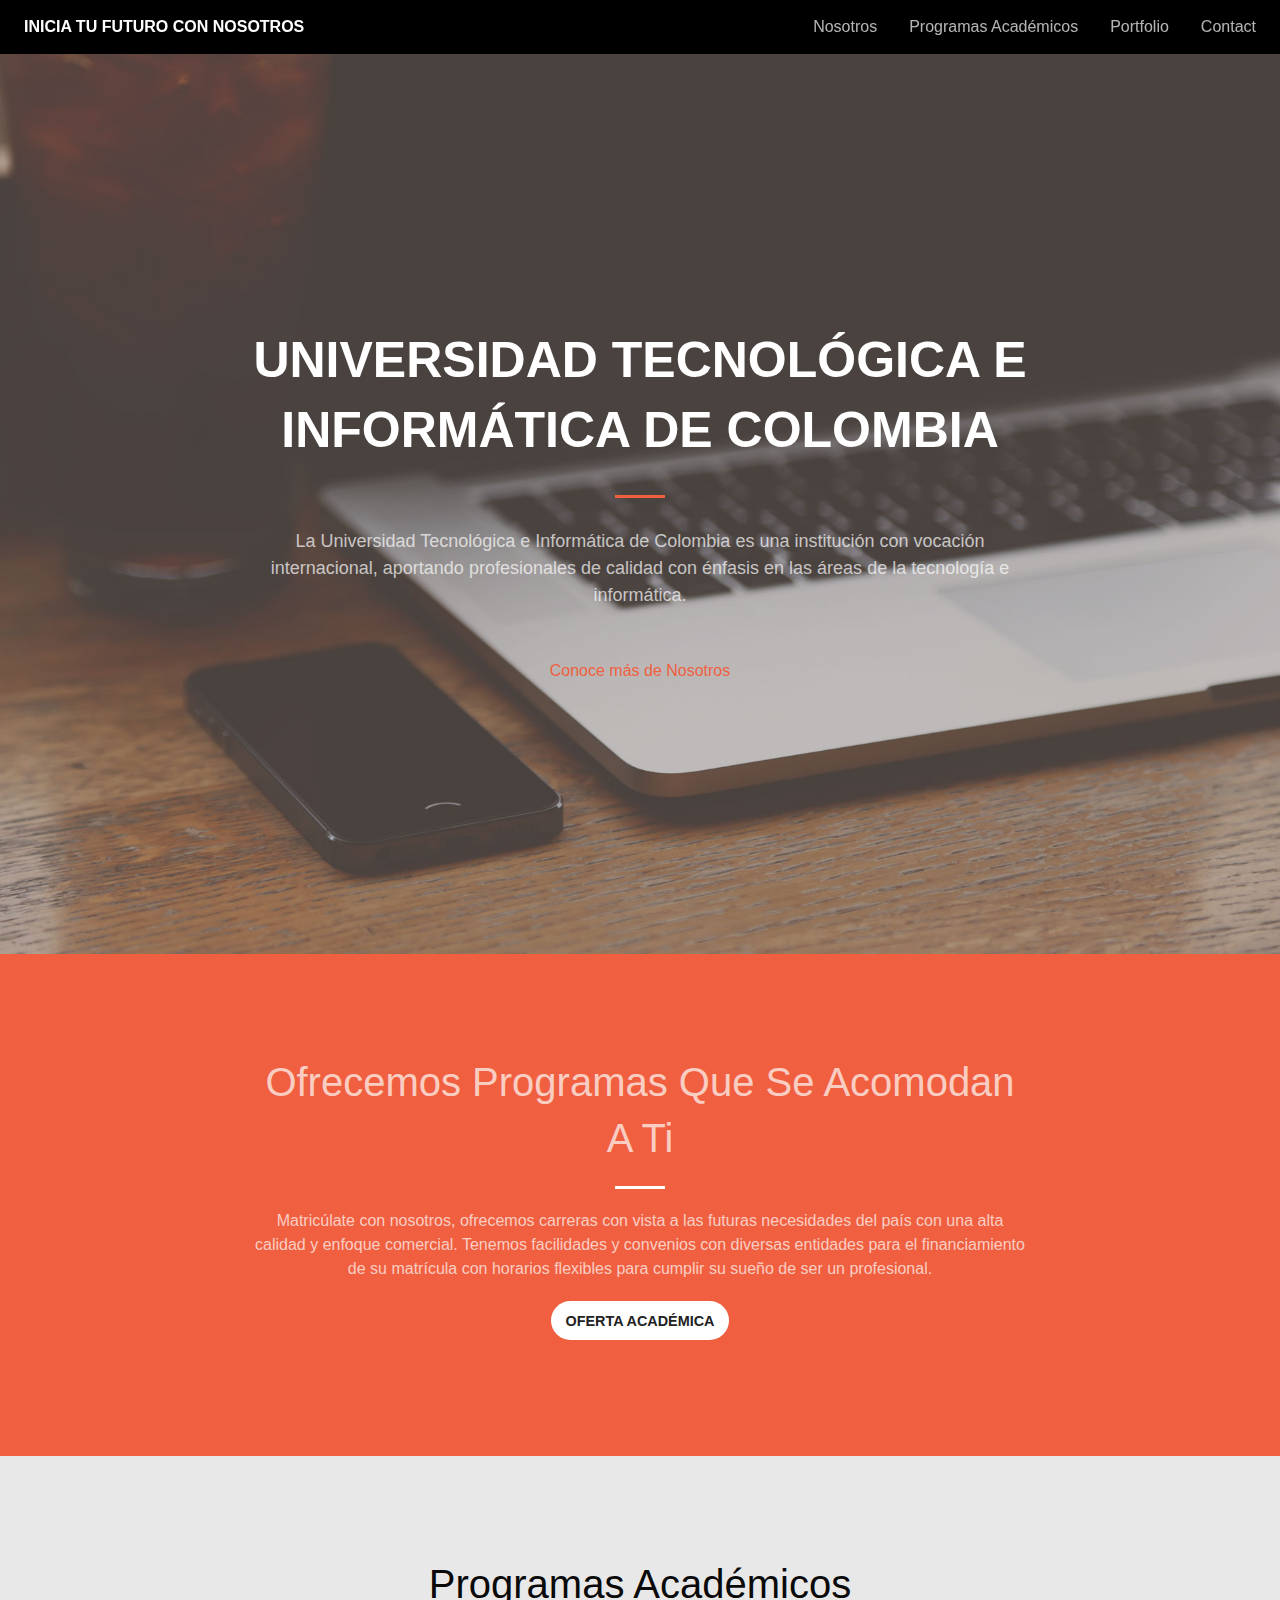
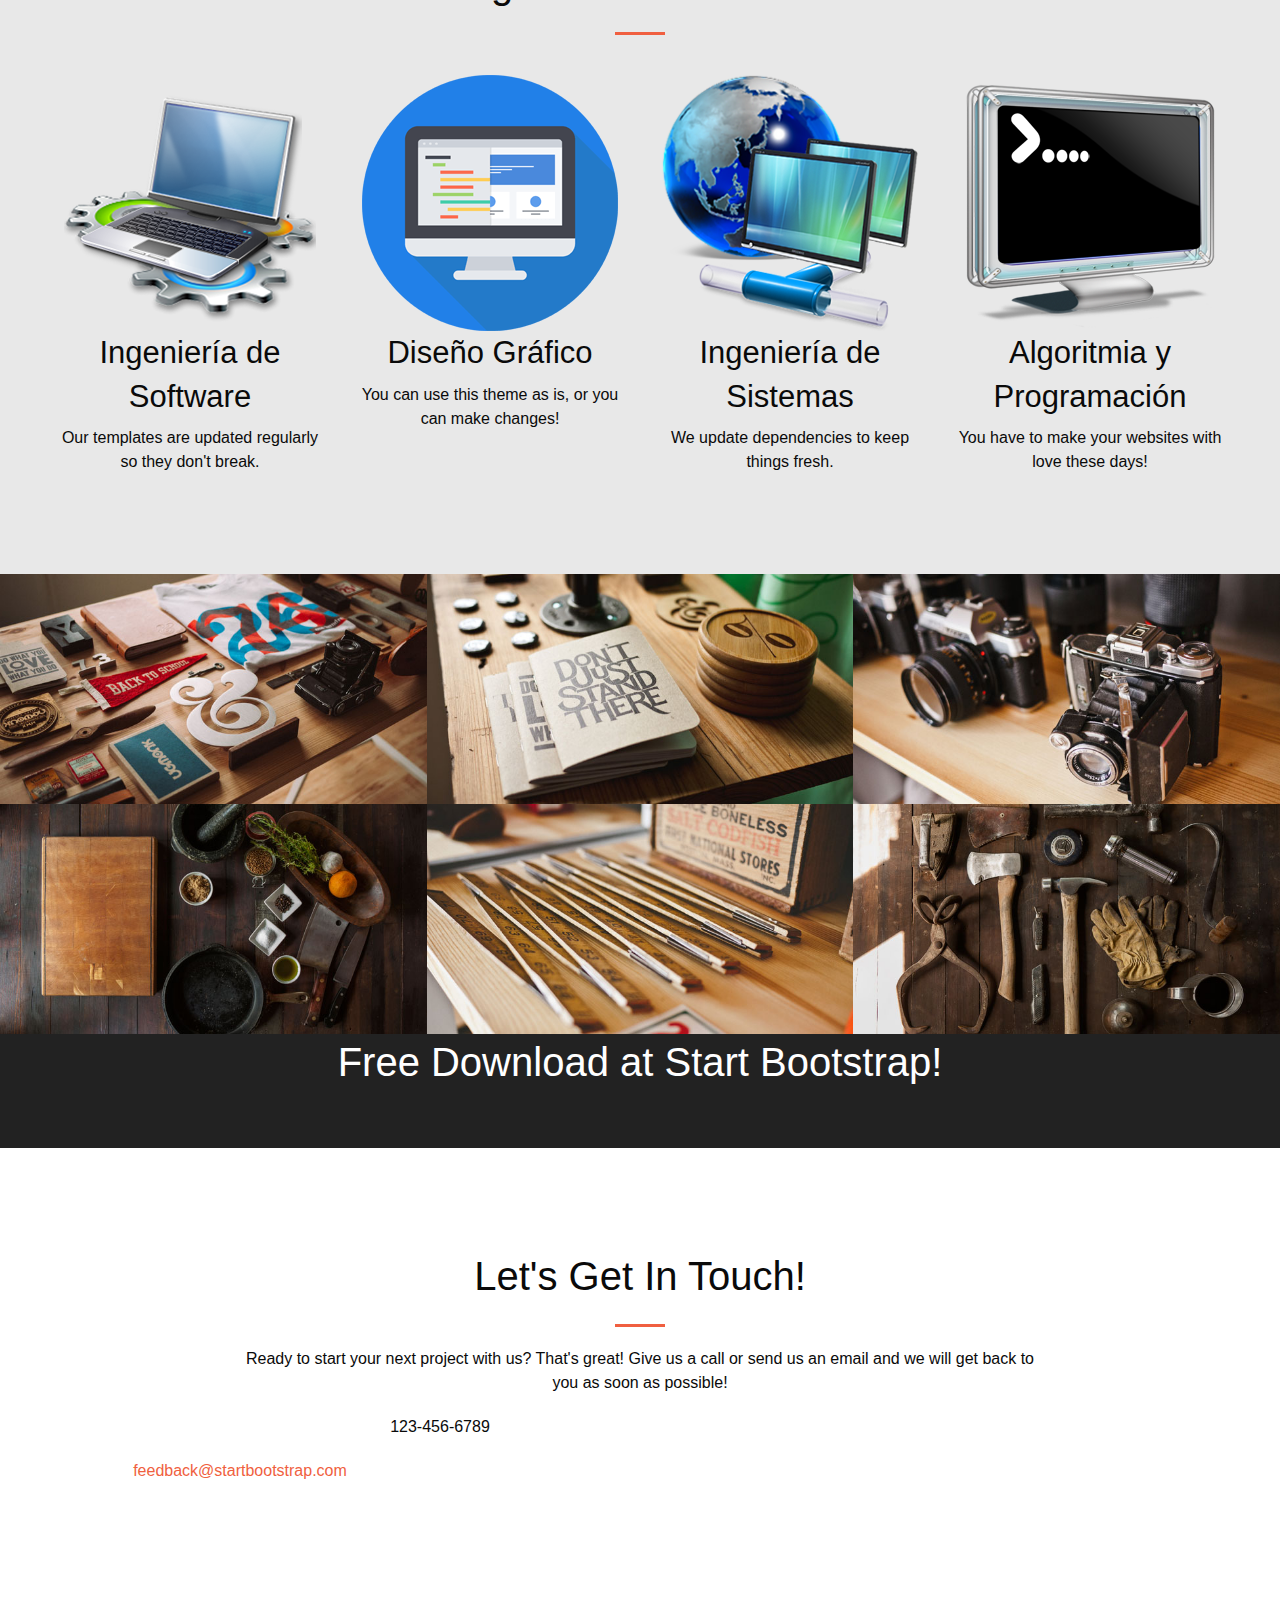
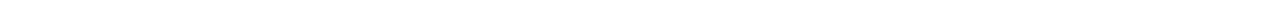
==== commit 7dbefc92: "mockups" ====
--- a/punto 2  Foundation/index.html
+++ b/punto 2  Foundation/index.html
@@ -212,7 +212,7 @@
         </div>
     </aside>
 
-    <section id="contact">
+    <section id="contact" style="background:#fff">
             <div class="row">
                 <div class="large-8 large-offset-2 text-center">
                     <h2 class="section-heading">Let's Get In Touch!</h2>
--- a/punto 2  Foundation/css/estilo.css
+++ b/punto 2  Foundation/css/estilo.css
@@ -265,4 +265,10 @@
 }
 body {
   webkit-tap-highlight-color: #222222;
+}
+.top-bar, .top-bar ul {
+  background: transparent;
+}
+body{
+  background: black;
 }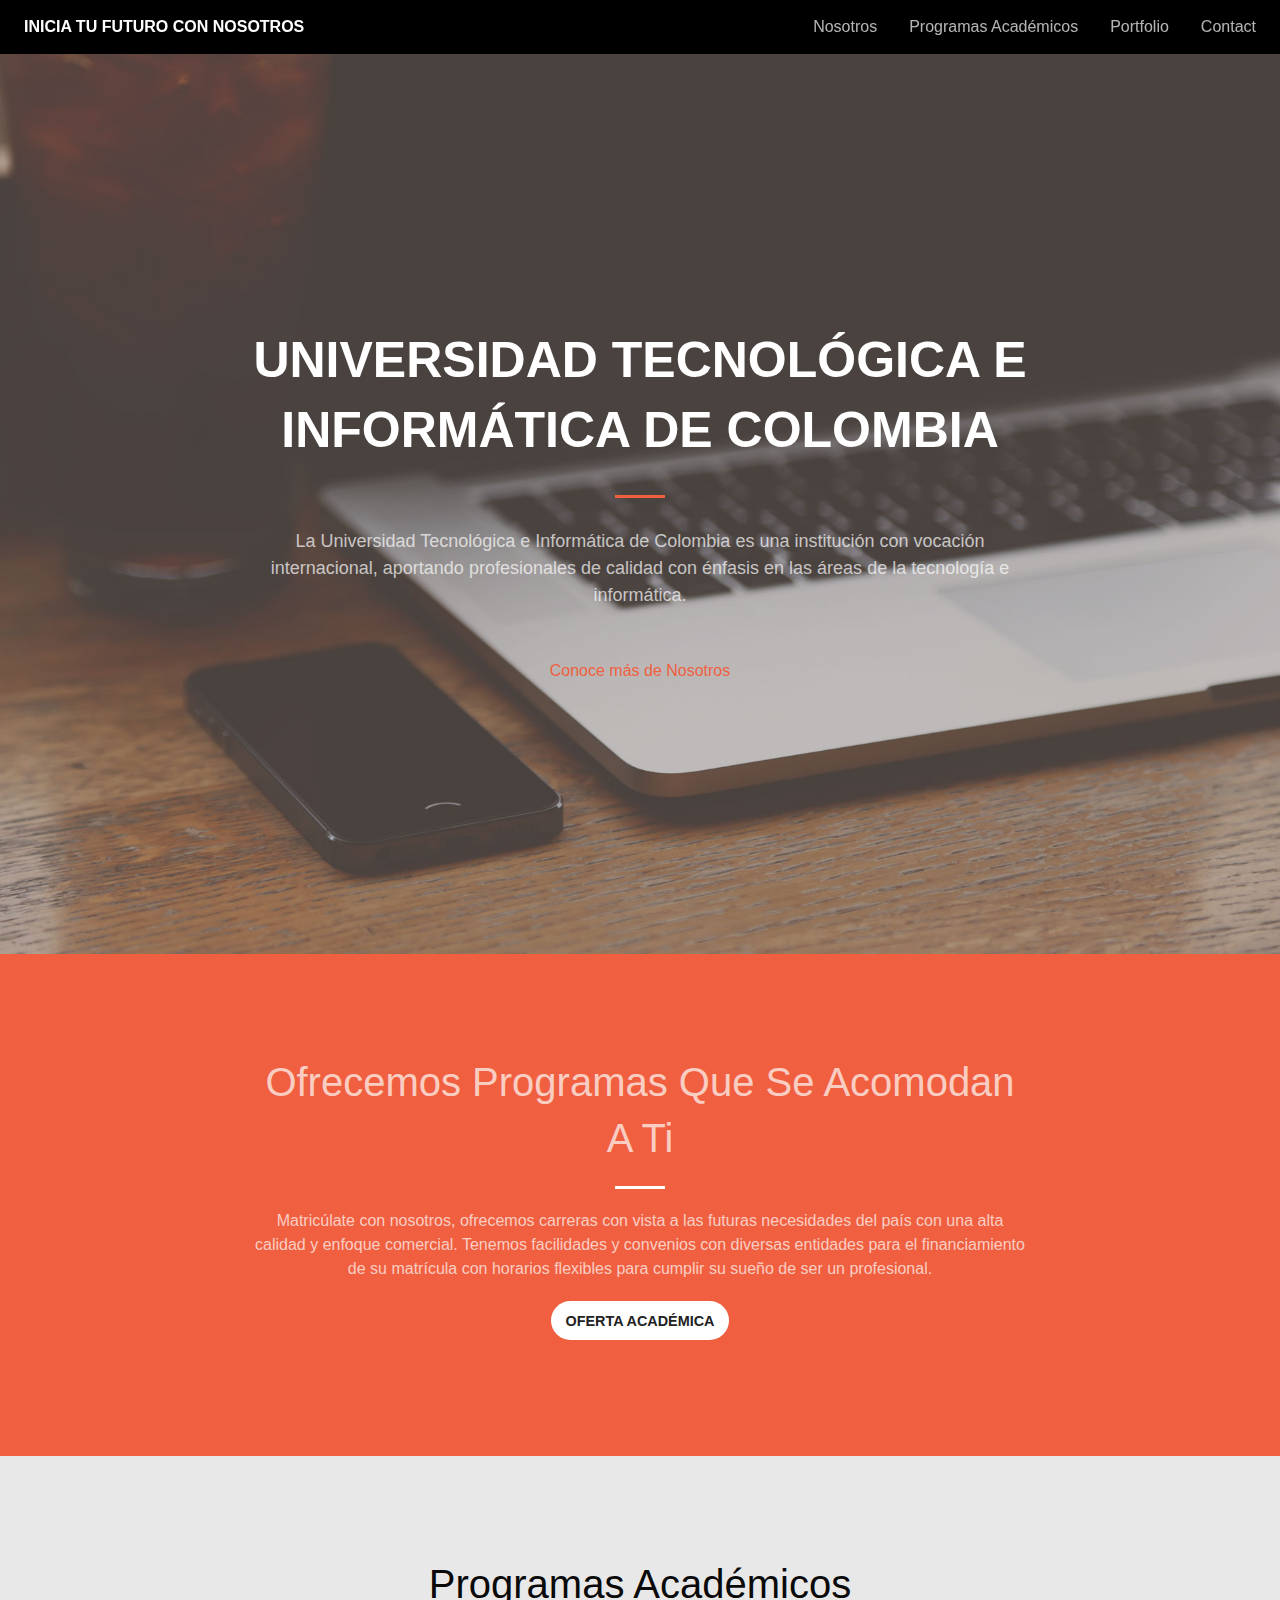
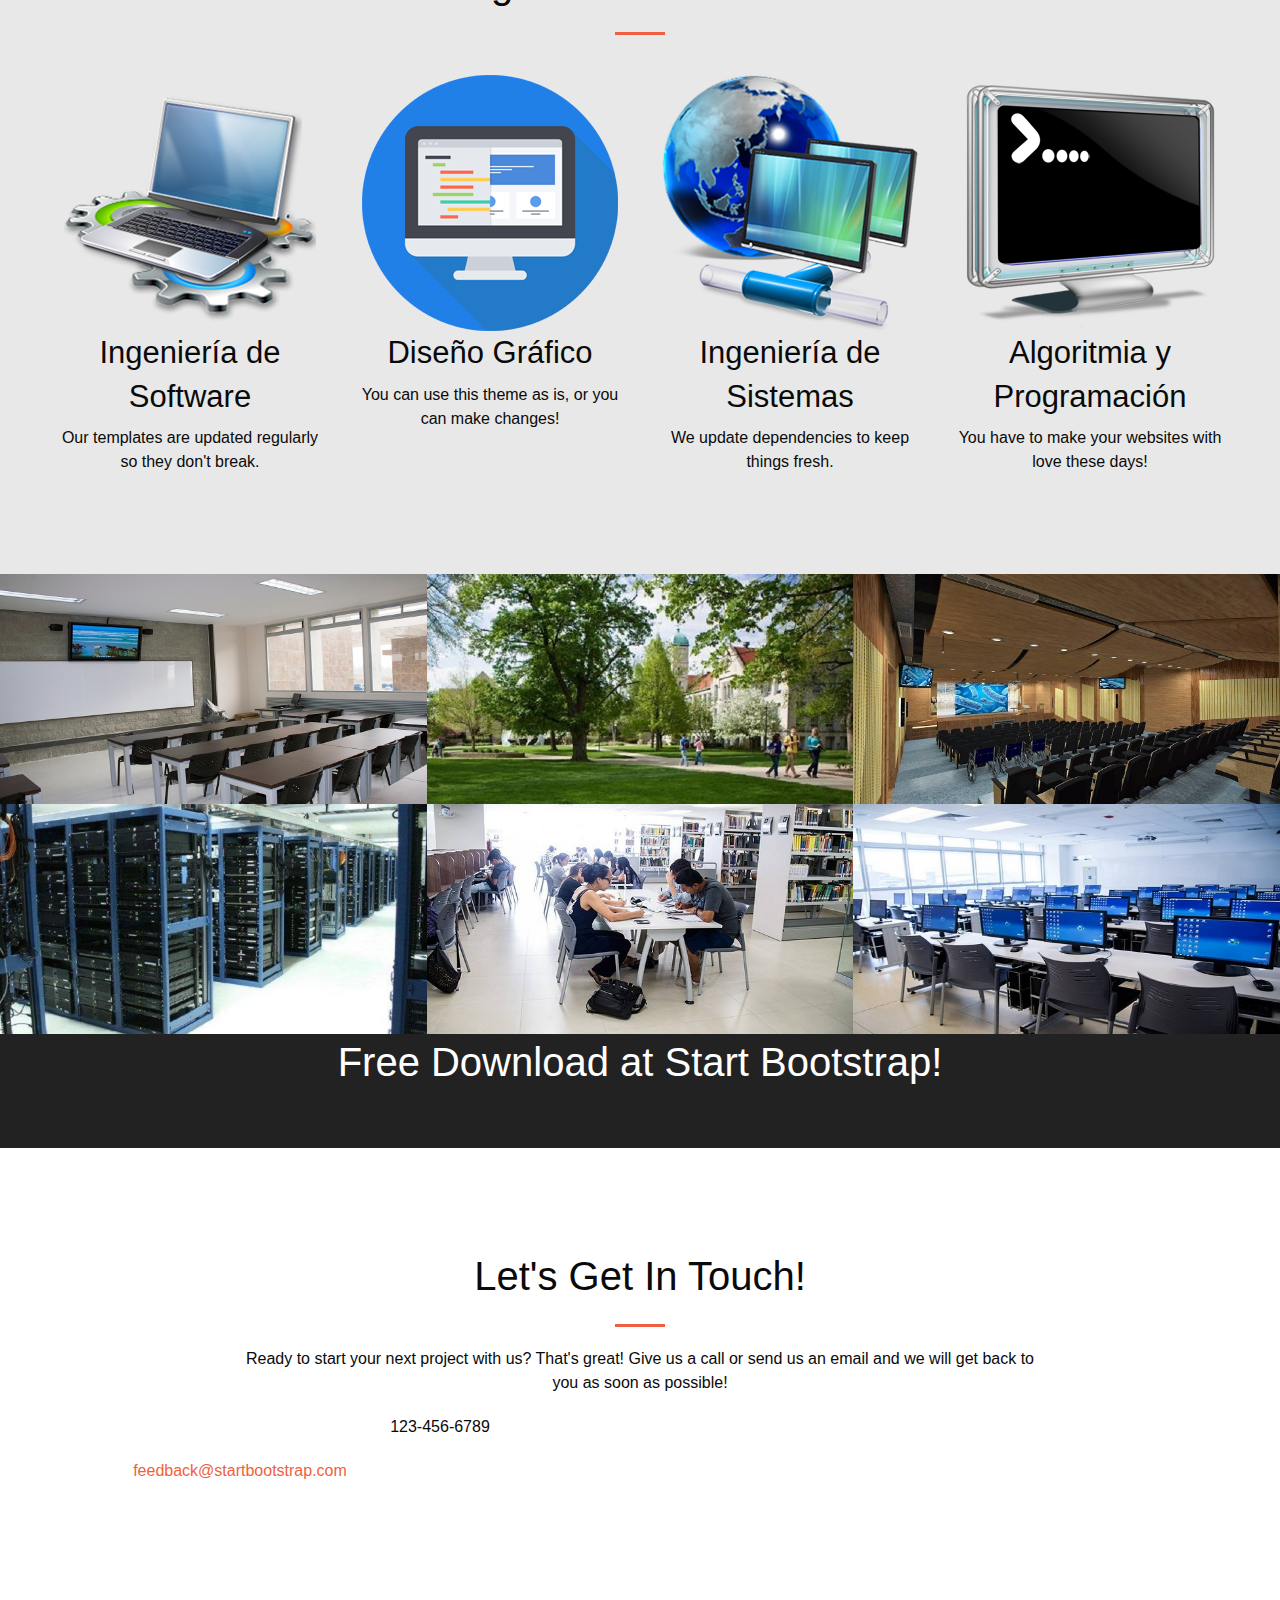
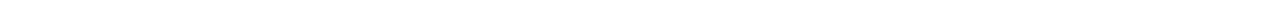
==== commit 66c04dc8: "Imágenes" ====
--- a/punto 2  Foundation/index.html
+++ b/punto 2  Foundation/index.html
@@ -113,15 +113,12 @@
 
     <section class="no-padding" id="portfolio">
                 <div class="large-4 small-6 columns no-padding">
-                    <a href="img/portfolio/fullsize/1.jpg" class="portfolio-box">
-                        <img src="img/portfolio/thumbnails/1.jpg" class="img-responsive" alt="">
-                        <div class="portfolio-box-caption">
-                            <div class="portfolio-box-caption-content">
-                                <div class="project-category text-faded">
-                                    Category
-                                </div>
-                                <div class="project-name">
-                                    Project Name
+                    <a href="img/lugares/salondeclases.jpg" class="portfolio-box">
+                        <img src="img/lugares/salondeclases.jpg" class="img-responsive" alt="Salón de Clases">
+                        <div class="portfolio-box-caption">
+                            <div class="portfolio-box-caption-content">                                
+                                <div class="project-name">
+                                    Salón de Clases
                                 </div>
                             </div>
                         </div>
@@ -129,14 +126,11 @@
                 </div>
                 <div class="large-4 small-6 columns no-padding">
                     <a href="img/portfolio/fullsize/2.jpg" class="portfolio-box">
-                        <img src="img/portfolio/thumbnails/2.jpg" class="img-responsive" alt="">
-                        <div class="portfolio-box-caption">
-                            <div class="portfolio-box-caption-content">
-                                <div class="project-category text-faded">
-                                    Category
-                                </div>
-                                <div class="project-name">
-                                    Project Name
+                        <img src="img/lugares/jardin.jpeg" class="img-responsive" alt="Antejardin">
+                        <div class="portfolio-box-caption">
+                            <div class="portfolio-box-caption-content">                                
+                                <div class="project-name">
+                                    Antejardin
                                 </div>
                             </div>
                         </div>
@@ -144,14 +138,11 @@
                 </div>
                 <div class="large-4 small-6 columns no-padding">
                     <a href="img/portfolio/fullsize/3.jpg" class="portfolio-box">
-                        <img src="img/portfolio/thumbnails/3.jpg" class="img-responsive" alt="">
-                        <div class="portfolio-box-caption">
-                            <div class="portfolio-box-caption-content">
-                                <div class="project-category text-faded">
-                                    Category
-                                </div>
-                                <div class="project-name">
-                                    Project Name
+                        <img src="img/lugares/SalaDeConferencias.jpeg" class="img-responsive" alt="Sala de Conferencias">
+                        <div class="portfolio-box-caption">
+                            <div class="portfolio-box-caption-content">
+                                <div class="project-name">
+                                    Sala de Conferencias
                                 </div>
                             </div>
                         </div>
@@ -159,14 +150,11 @@
                 </div>
                 <div class="large-4 small-6 columns no-padding">
                     <a href="img/portfolio/fullsize/4.jpg" class="portfolio-box">
-                        <img src="img/portfolio/thumbnails/4.jpg" class="img-responsive" alt="">
-                        <div class="portfolio-box-caption">
-                            <div class="portfolio-box-caption-content">
-                                <div class="project-category text-faded">
-                                    Category
-                                </div>
-                                <div class="project-name">
-                                    Project Name
+                        <img src="img/lugares/servidores.jpeg" class="img-responsive" alt="Servidores">
+                        <div class="portfolio-box-caption">
+                            <div class="portfolio-box-caption-content">
+                                <div class="project-name">
+                                    Servidores
                                 </div>
                             </div>
                         </div>
@@ -174,14 +162,11 @@
                 </div>
                 <div class="large-4 small-6 columns no-padding">
                     <a href="img/portfolio/fullsize/5.jpg" class="portfolio-box">
-                        <img src="img/portfolio/thumbnails/5.jpg" class="img-responsive" alt="">
-                        <div class="portfolio-box-caption">
-                            <div class="portfolio-box-caption-content">
-                                <div class="project-category text-faded">
-                                    Category
-                                </div>
-                                <div class="project-name">
-                                    Project Name
+                        <img src="img/lugares/Biblioteca.jpeg" class="img-responsive" alt="Biblioteca">
+                        <div class="portfolio-box-caption">
+                            <div class="portfolio-box-caption-content">
+                                <div class="project-name">
+                                    Biblioteca
                                 </div>
                             </div>
                         </div>
@@ -189,14 +174,11 @@
                 </div>
                 <div class="large-4 small-6 columns no-padding">
                     <a href="img/portfolio/fullsize/6.jpg" class="portfolio-box">
-                        <img src="img/portfolio/thumbnails/6.jpg" class="img-responsive" alt="">
-                        <div class="portfolio-box-caption">
-                            <div class="portfolio-box-caption-content">
-                                <div class="project-category text-faded">
-                                    Category
-                                </div>
-                                <div class="project-name">
-                                    Project Name
+                        <img src="img/lugares/saladesistemas.jpeg" class="img-responsive" alt="Sala de Sistemas">
+                        <div class="portfolio-box-caption">
+                            <div class="portfolio-box-caption-content">
+                                <div class="project-name">
+                                    Sala de Sistemas
                                 </div>
                             </div>
                         </div>
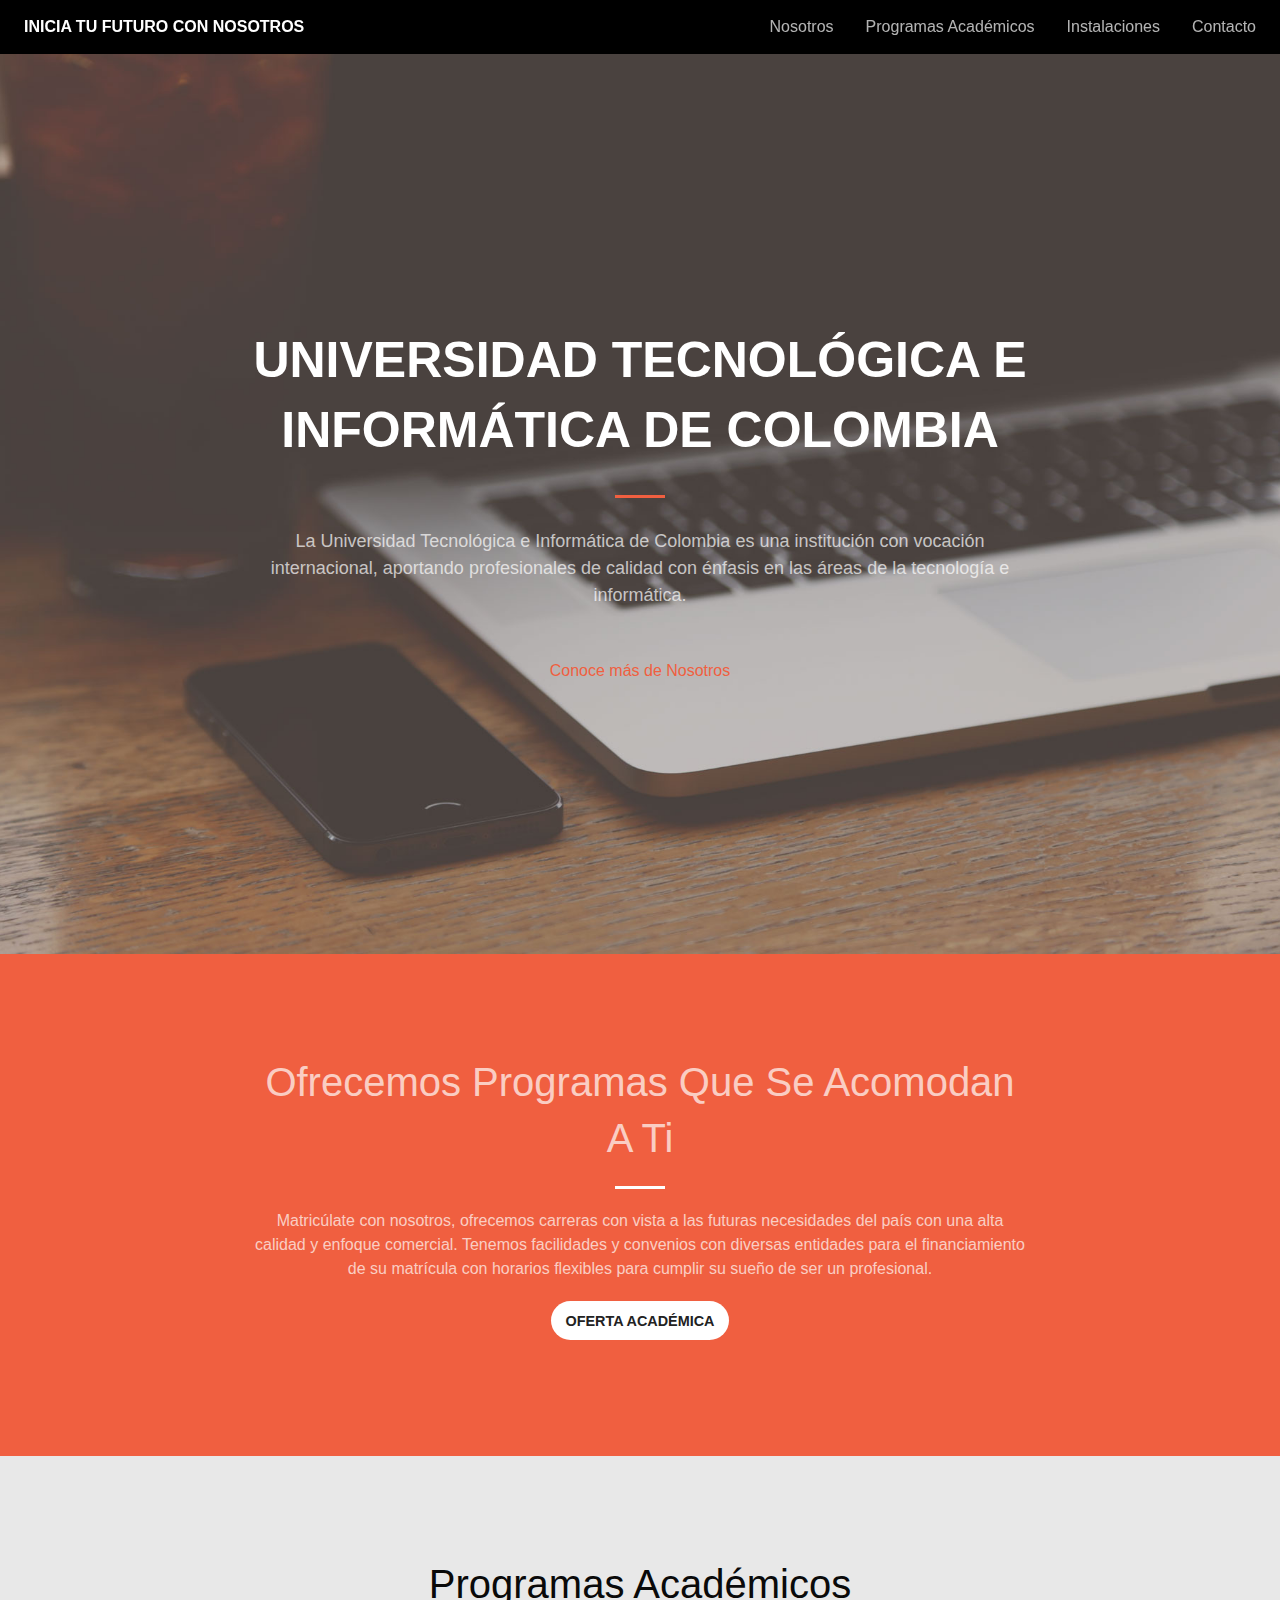
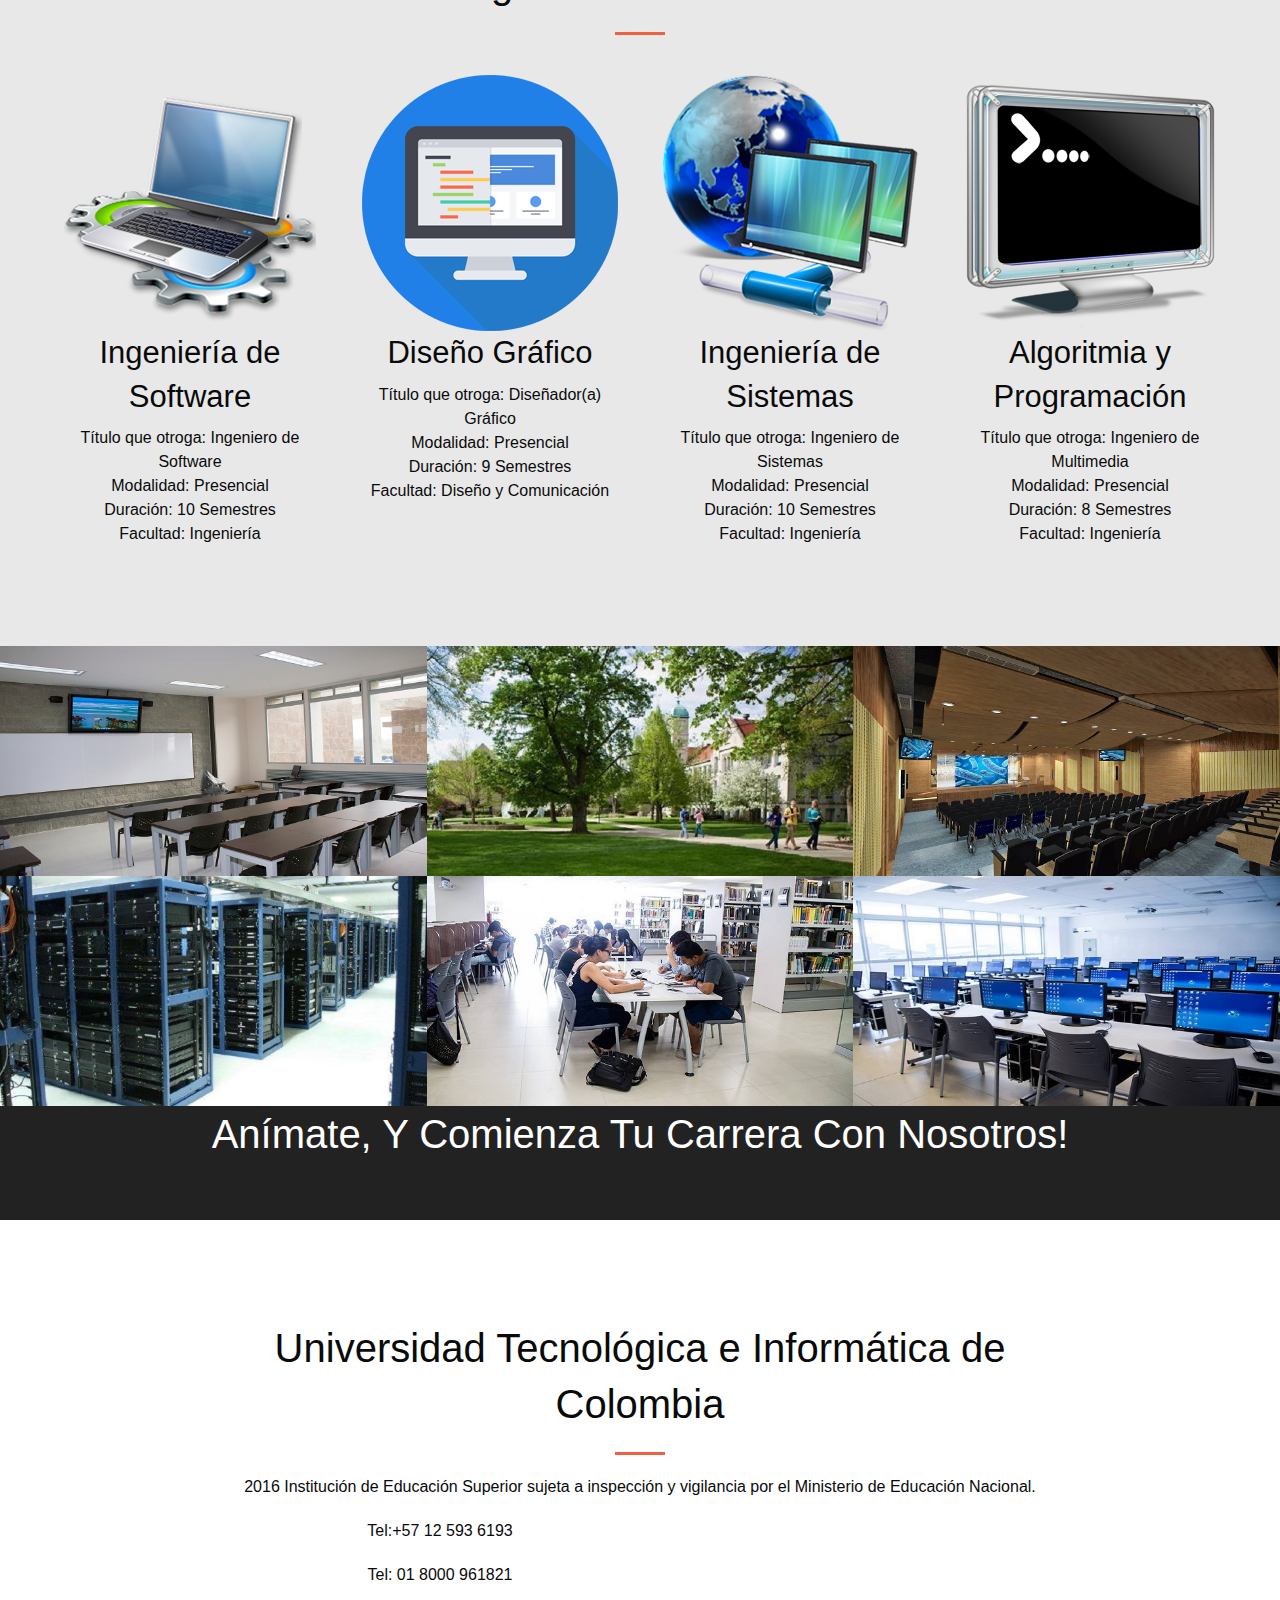
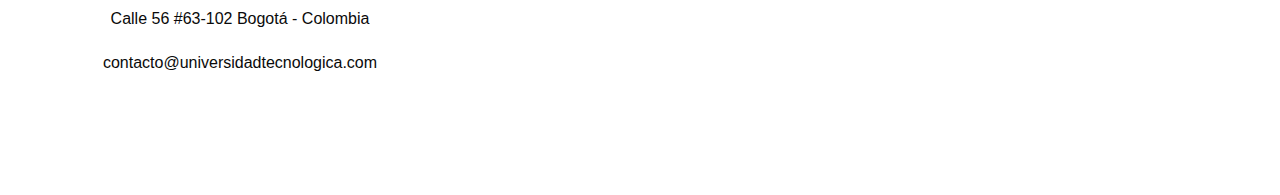
==== commit 26005a14: "Cambios Contenido" ====
--- a/punto 2  Foundation/index.html
+++ b/punto 2  Foundation/index.html
@@ -40,10 +40,10 @@
                         <a class="page-scroll" href="#services">Programas Académicos</a>
                     </li>
                     <li>
-                        <a class="page-scroll" href="#portfolio">Portfolio</a>
-                    </li>
-                    <li>
-                        <a class="page-scroll" href="#contact">Contact</a>
+                        <a class="page-scroll" href="#portfolio">Instalaciones</a>
+                    </li>
+                    <li>
+                        <a class="page-scroll" href="#contact">Contacto</a>
                     </li>
                 </ul>
             </div>
@@ -84,28 +84,40 @@
                     <div class="service-box">
                         <img src="img/programas/software.png" class="img-responsive" alt="Ingeniería de Software">
                         <h3>Ingeniería de Software</h3>
-                        <p class="text-muted">Our templates are updated regularly so they don't break.</p>
+                        <p class="text-muted">Título que otroga: Ingeniero de Software</p>
+                        <p class="text-muted">Modalidad: Presencial</p>
+                        <p class="text-muted">Duración: 10 Semestres</p>
+                        <p class="text-muted">Facultad: Ingeniería</p>
                     </div>
                 </div>
                 <div class="large-3 medium-6 columns text-center">
                     <div class="service-box">
                         <img src="img/programas/diseño.png" class="img-responsive" alt="Diseño Gráfico">
                         <h3>Diseño Gráfico</h3>
-                        <p class="text-muted">You can use this theme as is, or you can make changes!</p>
+                        <p class="text-muted">Título que otroga: Diseñador(a) Gráfico</p>
+                        <p class="text-muted">Modalidad: Presencial</p>
+                        <p class="text-muted">Duración: 9 Semestres</p>
+                        <p class="text-muted">Facultad: Diseño y Comunicación</p>
                     </div>
                 </div>
                 <div class="large-3 medium-6 columns text-center">
                     <div class="service-box">
                         <img src="img/programas/sistemas.png" class="img-responsive" alt="Ingenieria de Sistemas">
                         <h3>Ingeniería de Sistemas</h3>
-                        <p class="text-muted">We update dependencies to keep things fresh.</p>
+                        <p class="text-muted">Título que otroga: Ingeniero de Sistemas</p>
+                        <p class="text-muted">Modalidad: Presencial</p>
+                        <p class="text-muted">Duración: 10 Semestres</p>
+                        <p class="text-muted">Facultad: Ingeniería</p>
                     </div>
                 </div>
                 <div class="large-3 medium-6 columns text-center">
                     <div class="service-box">
                         <img src="img/programas/algoritmia.png" class="img-responsive" alt="Algoritmia y Programacion">
                         <h3>Algoritmia y Programación</h3>
-                        <p class="text-muted">You have to make your websites with love these days!</p>
+                        <p class="text-muted">Título que otroga: Ingeniero de Multimedia</p>
+                        <p class="text-muted">Modalidad: Presencial</p>
+                        <p class="text-muted">Duración: 8 Semestres</p>
+                        <p class="text-muted">Facultad: Ingeniería</p>
                     </div>
                 </div>
             </div>
@@ -113,7 +125,7 @@
 
     <section class="no-padding" id="portfolio">
                 <div class="large-4 small-6 columns no-padding">
-                    <a href="img/lugares/salondeclases.jpg" class="portfolio-box">
+                    <a class="portfolio-box">
                         <img src="img/lugares/salondeclases.jpg" class="img-responsive" alt="Salón de Clases">
                         <div class="portfolio-box-caption">
                             <div class="portfolio-box-caption-content">                                
@@ -125,7 +137,7 @@
                     </a>
                 </div>
                 <div class="large-4 small-6 columns no-padding">
-                    <a href="img/portfolio/fullsize/2.jpg" class="portfolio-box">
+                    <a class="portfolio-box">
                         <img src="img/lugares/jardin.jpeg" class="img-responsive" alt="Antejardin">
                         <div class="portfolio-box-caption">
                             <div class="portfolio-box-caption-content">                                
@@ -137,7 +149,7 @@
                     </a>
                 </div>
                 <div class="large-4 small-6 columns no-padding">
-                    <a href="img/portfolio/fullsize/3.jpg" class="portfolio-box">
+                    <a class="portfolio-box">
                         <img src="img/lugares/SalaDeConferencias.jpeg" class="img-responsive" alt="Sala de Conferencias">
                         <div class="portfolio-box-caption">
                             <div class="portfolio-box-caption-content">
@@ -149,7 +161,7 @@
                     </a>
                 </div>
                 <div class="large-4 small-6 columns no-padding">
-                    <a href="img/portfolio/fullsize/4.jpg" class="portfolio-box">
+                    <a class="portfolio-box">
                         <img src="img/lugares/servidores.jpeg" class="img-responsive" alt="Servidores">
                         <div class="portfolio-box-caption">
                             <div class="portfolio-box-caption-content">
@@ -161,7 +173,7 @@
                     </a>
                 </div>
                 <div class="large-4 small-6 columns no-padding">
-                    <a href="img/portfolio/fullsize/5.jpg" class="portfolio-box">
+                    <a class="portfolio-box">
                         <img src="img/lugares/Biblioteca.jpeg" class="img-responsive" alt="Biblioteca">
                         <div class="portfolio-box-caption">
                             <div class="portfolio-box-caption-content">
@@ -173,7 +185,7 @@
                     </a>
                 </div>
                 <div class="large-4 small-6 columns no-padding">
-                    <a href="img/portfolio/fullsize/6.jpg" class="portfolio-box">
+                    <a class="portfolio-box">
                         <img src="img/lugares/saladesistemas.jpeg" class="img-responsive" alt="Sala de Sistemas">
                         <div class="portfolio-box-caption">
                             <div class="portfolio-box-caption-content">
@@ -189,7 +201,7 @@
     <aside class="bg-dark">
         <div class=" text-center">
             <div class="row">
-                <h2>Free Download at Start Bootstrap!</h2>
+                <h2>Anímate, Y Comienza Tu Carrera Con Nosotros!</h2>   
             </div>
         </div>
     </aside>
@@ -197,16 +209,17 @@
     <section id="contact" style="background:#fff">
             <div class="row">
                 <div class="large-8 large-offset-2 text-center">
-                    <h2 class="section-heading">Let's Get In Touch!</h2>
+                    <h2 class="section-heading">Universidad Tecnológica e Informática de Colombia</h2>
                     <hr class="primary">
-                    <p>Ready to start your next project with us? That's great! Give us a call or send us an email and we will get back to you as soon as possible!</p>
-                </div>
-                <div class="large-4 large-offset-2 text-center">
-                    <i class="fa fa-phone fa-3x sr-contact"></i>
-                    <p>123-456-6789</p>
+                    <p>2016 Institución de Educación Superior sujeta a inspección y vigilancia por el Ministerio de Educación Nacional.</p>
+                </div>
+                <div class="large-4 large-offset-2 text-center">                    
+                    <p>Tel:+57 12 593 6193</p>
+                    <p>Tel: 01 8000 961821</p>
                 </div>
                 <div class="large-4 text-center">
-                    <p><a href="mailto:your-email@your-domain.com">feedback@startbootstrap.com</a></p>
+                    <p>Calle 56 #63-102 Bogotá - Colombia</p>         
+                    <p>contacto@universidadtecnologica.com</p>
                 </div>
             </div>
     </section>
